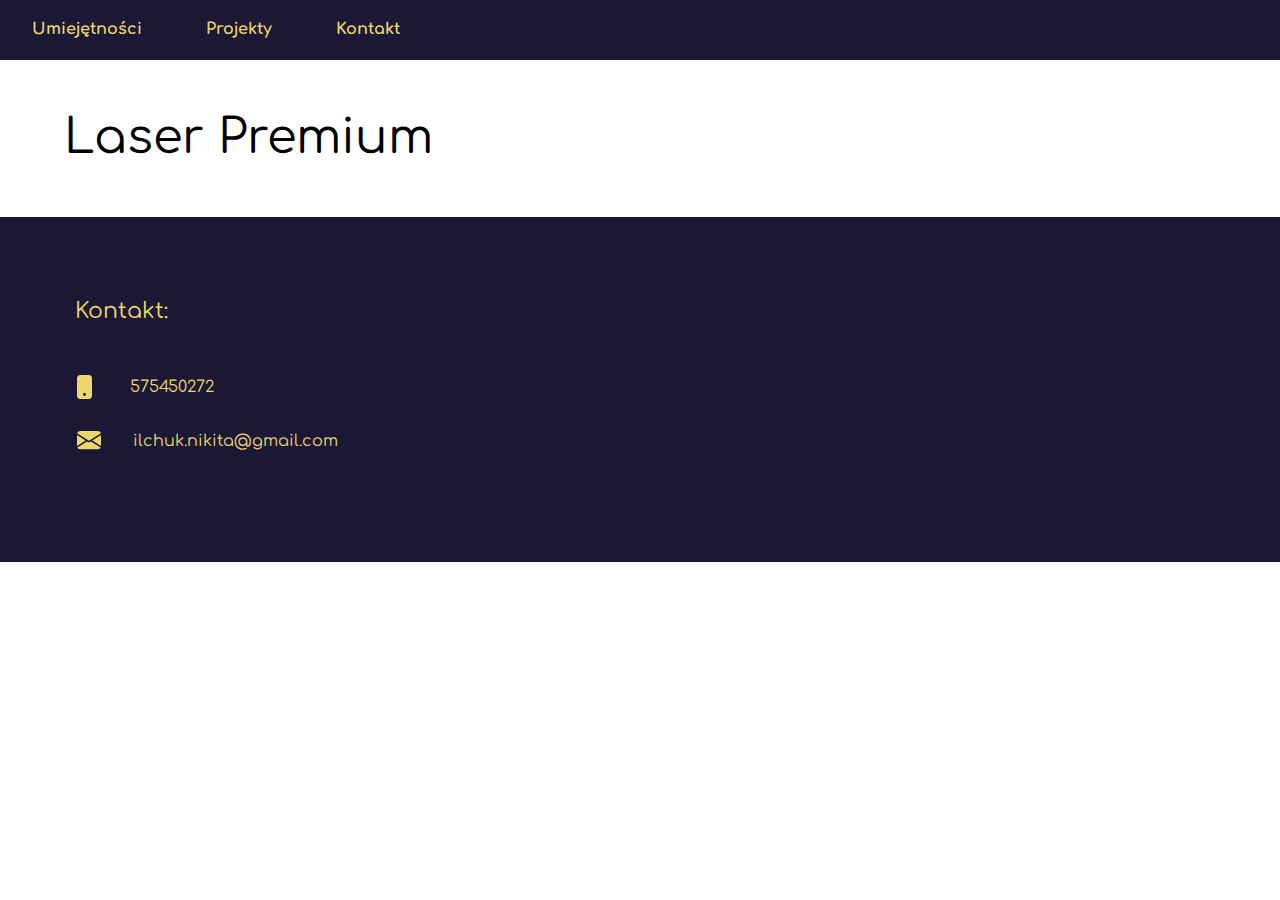
==== laserpremium.html @ 243c3618 "V0.4 Almost finish make first page, add new style, script, img. Start make new page" ====
<!DOCTYPE html>
<html lang="en">
    <head>
        <meta charset="UTF-8">
        <meta name="viewport" content="width=device-width, initial-scale=1">
        <title>Nikita</title>
        <link rel="stylesheet" href="css/reset.css">
        <link rel="stylesheet" href="css/style.css">
        <link rel="stylesheet" href="css/slider.css">
        <script src="js/slider_certyfikat.js"></script>
        <link rel="stylesheet" href="css/skills_loader.css">
        <link rel="stylesheet" href="style/Comfortaa.css">
        
    </head>
    <body>
        <header>
            <nav>
                <ul class="nav-menu">
                    <li><a href="">Umiejętności</a></li>
                    <li><a href="">Projekty</a></li>
                    <li><a href="">Kontakt</a></li>
                </ul>
            </nav>
        </header>

        <div class="laserpremium">
            <div class="laser-title">
            <span></span>
            <h2>Laser Premium </h2>
            </div>
        </div>


        <footer>
            <div class="contact">
                <h5>Kontakt:</h5>
                <div class="contact-with-me">
                    <div class="con">
                        <img src="img/phone.svg" style="margin-right: 2.4em;">
                        <p style="color:#EDD66B">575450272</p>
                    </div>
                    <div class="con">
                        <img src="img/mail.svg" style="margin-right: 2em;">
                        <p style="color:#EDD66B">ilchuk.nikita@gmail.com</p>
                    </div>
                </div>
            </div>
        </footer>   
    </body>
---- css/style.css ----
h1 {
    font-family: 'Comfortaa', bold;
    color: #EDD66B;
    font-size: 61px;
}
h2{
    font-size: 48px;
    font-family: 'Comfortaa', bold;
}
h3 {
    font-size: 39px;
    color: #fff;
    font-family: 'Comfortaa', regular ;
}
h5 {
    font-size: 22px;
    color:#fff;
    font-family: 'Comfortaa', regular ;
    line-height: 180%;
}
h6{
    font-size: 19px;
}
p{
    font-size: 16px;
    color:#fff;
    font-family: 'Comfortaa', regular ;
}
header {
    background: #1b1835;
    height: 60px;
}
nav {
    padding-top: 21px;
}
.nav-menu {
    display: flex;
    flex-direction: row;
}
li {
    list-style: none;
}
li a{
    font-family: 'Comfortaa';
    color: #EDD66B;
    text-decoration: none;
    margin: 2em;
    font-weight: 700;
}
.hero {
    background: #1b1835;
    display: flex;
    flex-direction: row;
    padding-top: 105px;
    padding-bottom: 6em;
}
.about_me {
    margin-left: 145px;
}
.name_marg {
    margin-top: 40px;
    display: flex;
    flex-direction: column;
    align-items: flex-end;
}
.name_marg p {
    padding-right: 0.3em;
    padding-top: 0.4em;
    padding-bottom: 0.4em;
    padding-left: 0.3em;
    background: #EDD66B;
    color: #1b1835;
}
.typing-demo {
  width: 22ch;
  animation: typing 2s steps(22), blink .5s step-end infinite alternate;
  white-space: nowrap;
  overflow: hidden;
  border-right: 3px solid;
  font-family: monospace;
  font-size: 2em;
}

@keyframes typing {
  from {
    width: 0
  }
}
    
@keyframes blink {
  50% {
    border-color: transparent
  }
}

.wrapper {
    height: 100vh;
    display: flex;
    align-items: center;
    justify-content: center;
  }
  
  .typing-demo {
    width: 32ch;
    animation: typing 2s steps(32), blink .5s step-end infinite alternate;
    white-space: nowrap;
    overflow: hidden;
    border-right: 3px solid;
    font-family: monospace;
    font-size: 2em;
  }
  .skills {
    padding-bottom: 3.5em;
  }
  .skills-title {
    display: flex;
    flex-direction: column;
    align-items: end;
    margin: 3.4em;
  }
 .skills-title h3{
    color: #1b1835;
 }
 .skills-title p{
     background: #1b1835;
     color: #EDD66B;
     margin-top: 0.5em;
     padding-right: 0.3em;
     padding-top: 0.4em;
     padding-bottom: 0.4em;
     padding-left: 0.3em;
 }
 .name-skills li{
     margin: 2em;
 }
 .name-skills li h5 {
     color:#000000;
     line-height: 100%;
 }
 .table-skills {
    display: flex;
    flex-direction: row;
    justify-content: right;
 }
 .level-skills {
    width: 65%;
 }
 .name-skills {
    width: 25%;
 }
 .arrow {
    background: #1b1835;
    text-align: center;
    padding-bottom: 2em;
 }

 .certsec {
    background: #EDD66B;
 }
 .certsec h3 {
     color:#1b1835;
     padding: 3.4em;
 }
 .certyfikaty {
    display: flex;
    justify-content: space-around;
 }

 .wrapper {
    height: 100vh;
    /*This part is important for centering*/
    display: flex;
    align-items: center;
    justify-content: center;
  }
.projecty h3{
    margin:3.4em;
}
footer {
    background: #1B1835;
    padding-bottom: 5em;
}
.contact h5 {
    color:#EDD66B;
    padding-left:3.4em;
    padding-top: 3.4em;
    padding-bottom: 2em;
}
.con {
    display: flex;
align-items: center;
margin-bottom: 2em;
}
.contact-with-me {
    margin-left: 4.8em;
}
.laser-title h2 {
    padding-left: 0.2em;
}
.laser-title span {
    background: #EDD66B;
position: absolute;
z-index: -1;
height: 8%;
width: 30%;
top: 36%;
}
.laser-title {
    margin: 3.4em;
}
---- css/slider.css ----
img {vertical-align: middle;}

/* Slideshow container */
.slideshow-container {
  max-width: 1000px;
  position: relative;
  margin: auto;
}

/* Next & previous buttons */
.prev, .next {
  cursor: pointer;
  position: absolute;
  top: 50%;
  width: auto;
  padding: 16px;
  margin-top: -22px;
  color: white;
  font-weight: bold;
  font-size: 18px;
  transition: 0.6s ease;
  border-radius: 0 3px 3px 0;
  user-select: none;
}

/* Position the "next button" to the right */
.next {
  right: 0;
  border-radius: 3px 0 0 3px;
}

/* On hover, add a black background color with a little bit see-through */
.prev:hover, .next:hover {
  background-color: rgba(0,0,0,0.8);
}

.prev-1, .next-1 {
    cursor: pointer;
    position: absolute;
    top: 50%;
    width: auto;
    padding: 16px;
    margin-top: -22px;
    color: white;
    font-weight: bold;
    font-size: 18px;
    transition: 0.6s ease;
    border-radius: 0 3px 3px 0;
    user-select: none;
  }
  
  /* Position the "next button" to the right */
  .next-1 {
    right: 0;
    border-radius: 3px 0 0 3px;
  }
  
  /* On hover, add a black background color with a little bit see-through */
  .prev-1:hover, .next-1:hover {
    background-color: rgba(0,0,0,0.8);
  }

/* Caption text */
.text {
  color: #f2f2f2;
  font-size: 15px;
  padding: 8px 12px;
  position: absolute;
  bottom: 8px;
  width: 100%;
  text-align: center;
}

/* Number text (1/3 etc) */
.numbertext {
  color: #f2f2f2;
  font-size: 12px;
  padding: 8px 12px;
  position: absolute;
  top: 0;
}

/* The dots/bullets/indicators */




/* Fading animation */
.fade {
    text-align: center;
  -webkit-animation-name: fade;
  -webkit-animation-duration: 1.5s;
  animation-name: fade;
  animation-duration: 1.5s;
}

@-webkit-keyframes fade {
  from {opacity: .4} 
  to {opacity: 1}
}

@keyframes fade {
  from {opacity: .4} 
  to {opacity: 1}
}

/* On smaller screens, decrease text size */
@media only screen and (max-width: 300px) {
  .prev, .next,.text {font-size: 11px}
}
.mySlider:nth-child(2) {
    display: none;
  }
---- css/skills_loader.css ----
.progress-css{
    position: relative;
    height: 16px;
    width: 40%;
    border: 3px solid #1b1835;
    margin: 2em 2em 2em 4.2em;
}
.progress-css .color-css{
    position: absolute;
    background-color: #1b1835;
    width: 0px;
    height: 16px;
    animation: progres-css 4s; 
    animation-fill-mode: both;
    animation-delay: 2s;
 
}
@keyframes progres-css{
    0% {width: 0%; }
    25% {width: 0%; }
    50% {width: 0%; }
    100% {width: 60%; }
    
}

.progress-html{
    position: relative;
    height: 16px;
    width: 40%;
    border: 3px solid #1b1835;
    margin: 2em 2em 2em 4.2em;
}
.progress-html .color-html{
    position: absolute;
    background-color: #1b1835;
    width: 0px;
    height: 16px;
    animation: progres-html 4s; 
    animation-fill-mode: both;
    animation-delay: 2s;
}
@keyframes progres-html{
    0% {width: 0%; }
    25% {width: 0%; }
    50% {width: 0%; }
    100% {width: 60%; }
}

.progress-php{
    position: relative;
    height: 16px;
    width: 40%;
    border: 3px solid #1b1835;
    margin: 2em 2em 2em 4.2em;
}
.progress-php .color-php{
    position: absolute;
    background-color: #1b1835;
    width: 0px;
    height: 16px;
    animation: progres-php 4s; 
    animation-fill-mode: both;
    animation-delay: 2s;
}
@keyframes progres-php{
    0% {width: 0%; }
    25% {width: 0%; }
    50% {width: 0%; }
    100% {width: 40%; }
}

.progress-js{
    position: relative;
    height: 16px;
    width: 40%;
    border: 3px solid #1b1835;
    margin: 2em 2em 2em 4.2em;
}
.progress-js .color-js{
    position: absolute;
    background-color: #1b1835;
    width: 0px;
    height: 16px;
    animation: progres-js 4s; 
    animation-fill-mode: both;
    animation-delay: 2s;
}
@keyframes progres-js{
    0% {width: 0%; }
    25% {width: 0%; }
    50% {width: 0%; }
    100% {width: 20%; }
}

.progress-rn{
    position: relative;
    height: 16px;
    width: 40%;
    border: 3px solid #1b1835;
    margin: 2em 2em 2em 4.2em;
}
.progress-rn .color-rn{
    position: absolute;
    background-color: #1b1835;
    width: 0px;
    height: 16px;
    animation: progres-rn 4s; 
    animation-fill-mode: both;
    animation-delay: 2s;
}
@keyframes progres-rn{
    0% {width: 0%; }
    25% {width: 0%; }
    50% {width: 0%; }
    100% {width: 20%; }
}

.progress-wp{
    position: relative;
    height: 16px;
    width: 40%;
    border: 3px solid #1b1835;
    margin: 2em 2em 2em 4.2em;
}
.progress-wp .color-wp{
    position: absolute;
    background-color: #1b1835;
    width: 0px;
    height: 16px;
    animation: progres-wp 4s; 
    animation-fill-mode: both;
    animation-delay: 2s;
}
@keyframes progres-wp{
    0% {width: 0%; }
    25% {width: 0%; }
    50% {width: 0%; }
    100% {width: 80%; }
}

.progress-git{
    position: relative;
    height: 16px;
    width: 40%;
    border: 3px solid #1b1835;
    margin: 2em 2em 2em 4.2em;
}
.progress-git .color-git{
    position: absolute;
    background-color: #1b1835;
    width: 0px;
    height: 16px;
    animation: progres-git 4s; 
    animation-fill-mode: both;
    animation-delay: 2s;
}
@keyframes progres-git{
    0% {width: 0%; }
    25% {width: 0%; }
    50% {width: 0%; }
    100% {width: 40%; }
}

.progress-gh{
    position: relative;
    height: 16px;
    width: 40%;
    border: 3px solid #1b1835;
    margin: 2em 2em 2em 4.2em;
}
.progress-gh .color-gh{
    position: absolute;
    background-color: #1b1835;
    width: 0px;
    height: 16px;
    animation: progres-gh 4s; 
    animation-fill-mode: both;
    animation-delay: 2s;
}
@keyframes progres-gh{
    0% {width: 0%; }
    25% {width: 0%; }
    50% {width: 0%; }
    100% {width: 40%; }
}

.progress-lx{
    position: relative;
    height: 16px;
    width: 40%;
    border: 3px solid #1b1835;
    margin: 2em 2em 2em 4.2em;
}
.progress-lx .color-lx{
    position: absolute;
    background-color: #1b1835;
    width: 0px;
    height: 16px;
    animation: progres-lx 4s; 
    animation-fill-mode: both;
    animation-delay: 2s;
}
@keyframes progres-lx{
    0% {width: 0%; }
    25% {width: 0%; }
    50% {width: 0%; }
    100% {width: 60%; }
}
.progress-cpt{
    position: relative;
    height: 16px;
    width: 40%;
    border: 3px solid #1b1835;
    margin: 2em 2em 2em 4.2em;
}
.progress-cpt .color-cpt{
    position: absolute;
    background-color: #1b1835;
    width: 0px;
    height: 16px;
    animation: progres-cpt 4s; 
    animation-fill-mode: both;
    animation-delay: 2s;
}
@keyframes progres-cpt{
    0% {width: 0%; }
    25% {width: 0%; }
    50% {width: 0%; }
    100% {width: 60%; }
}
---- style/Comfortaa.css ----
@import url('https://fonts.googleapis.com/css2?family=Comfortaa:wght@400;600;700&display=swap');
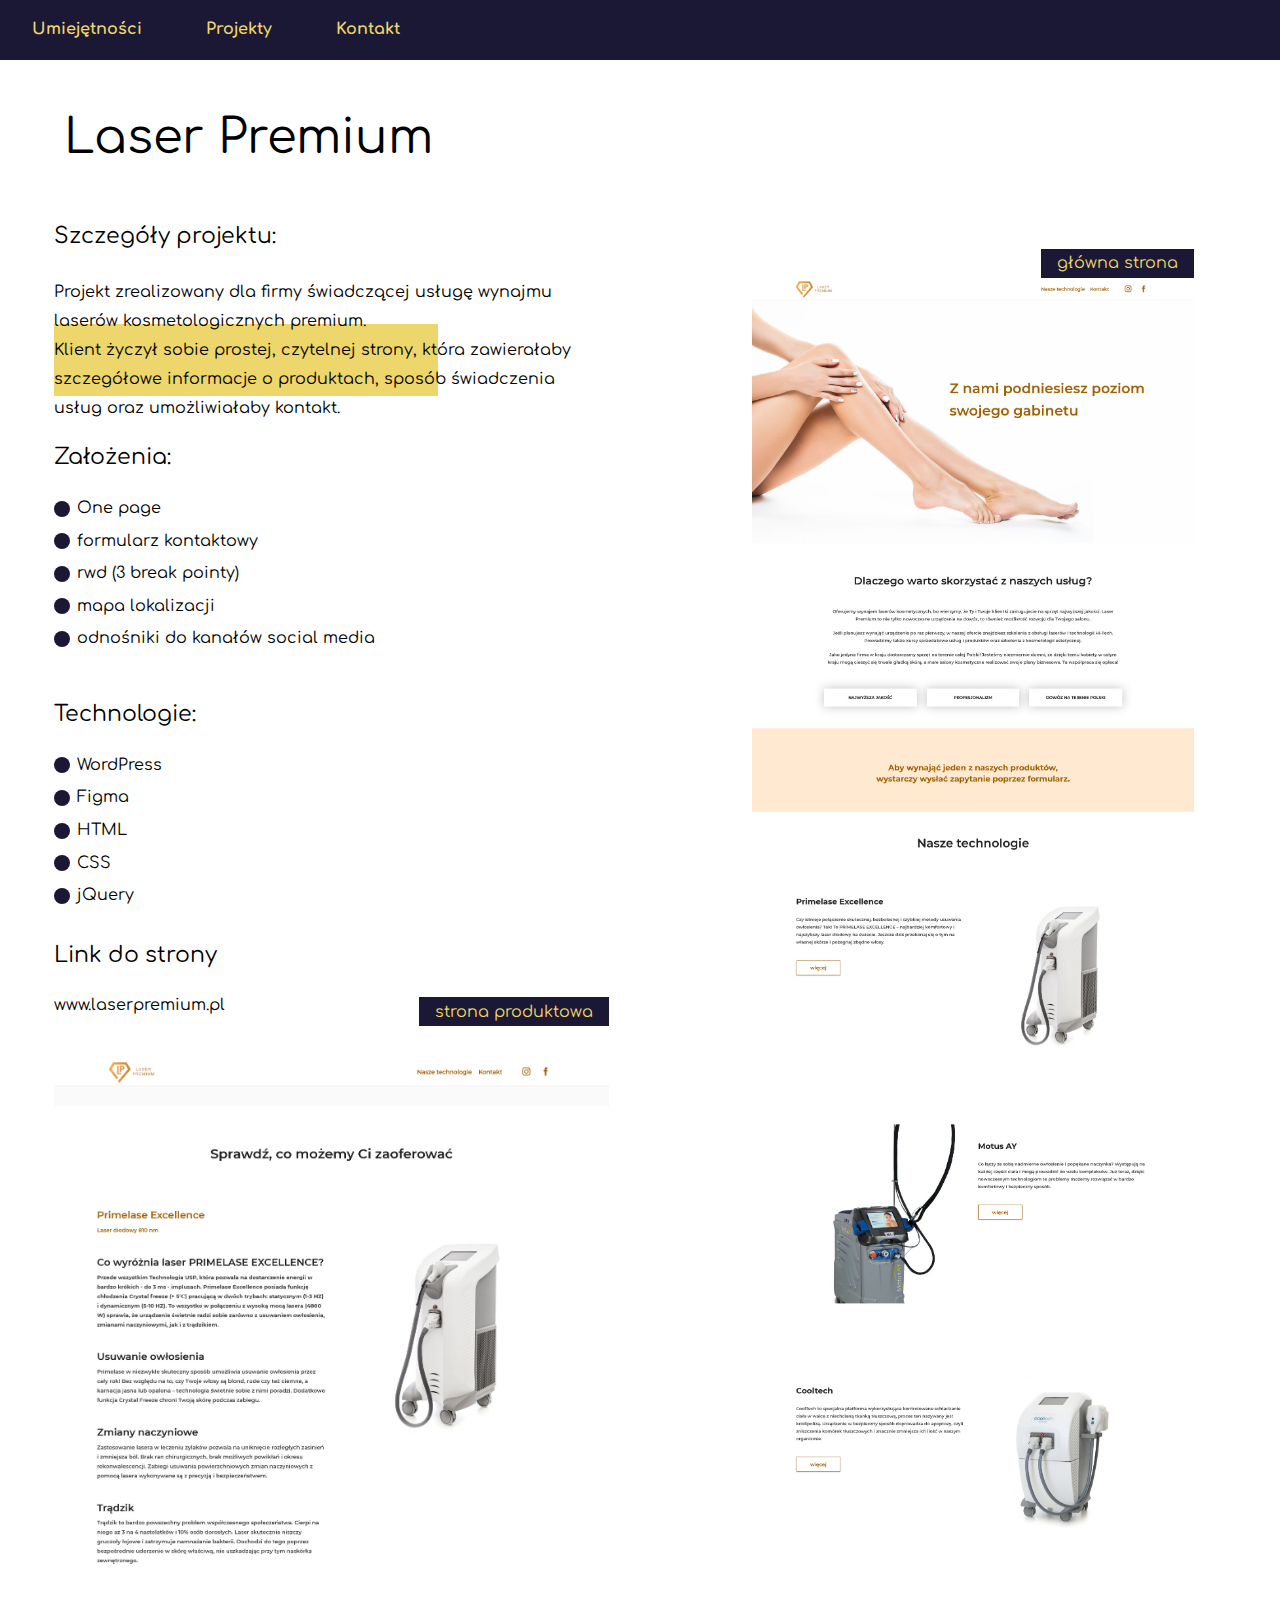
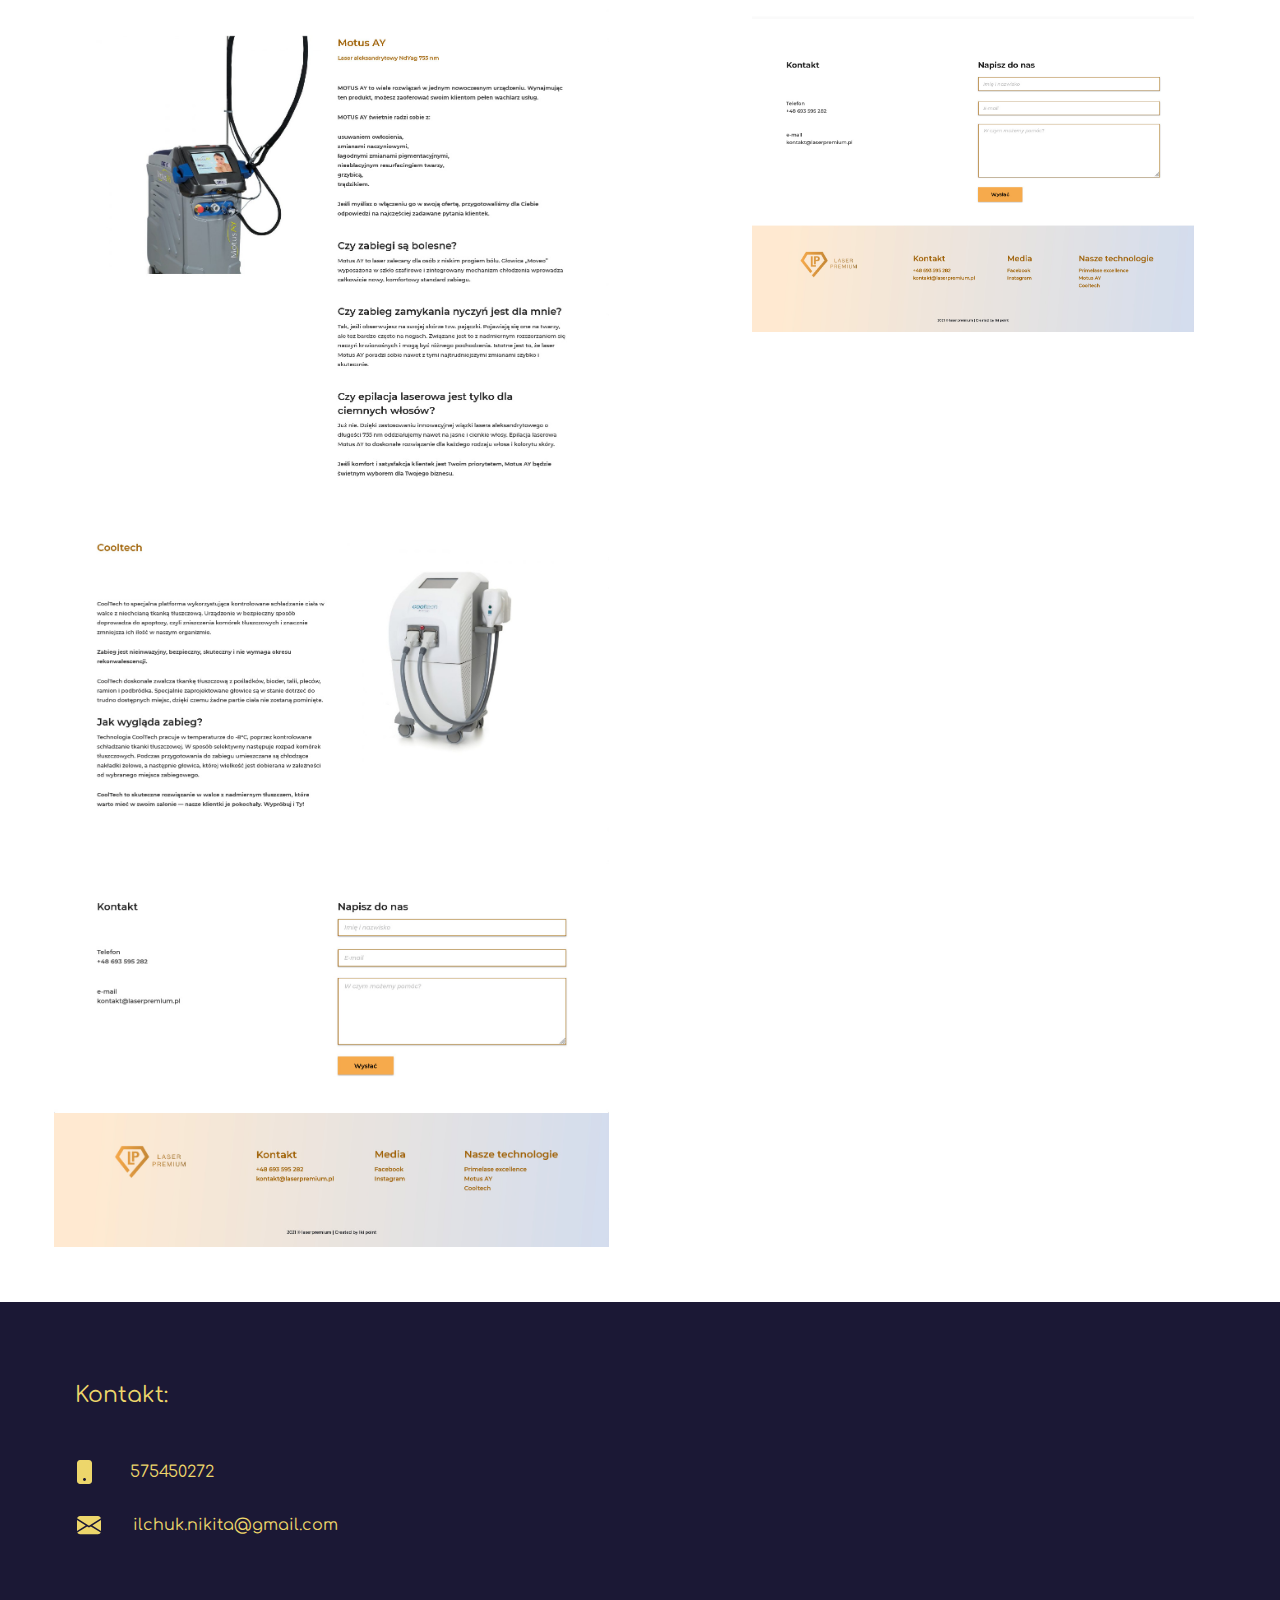
==== commit df81639e: "V0.5 finish first page (start add animations), finish second page laserpremium, start make third pag" ====
--- a/laserpremium.html
+++ b/laserpremium.html
@@ -23,10 +23,48 @@
             </nav>
         </header>
 
-        <div class="laserpremium">
+        
             <div class="laser-title">
             <span></span>
             <h2>Laser Premium </h2>
+            </div>
+        <div class="laserpremium">
+            <div class="detailed">
+                <div class="opis">
+                <h5>Szczegóły projektu:</h5>
+                <p>Projekt zrealizowany dla firmy świadczącej 
+                    usługę wynajmu <br/> laserów kosmetologicznych premium.<br/>
+                    Klient życzył sobie prostej, czytelnej strony, 
+                    która zawierałaby <br/> szczegółowe informacje o produktach, 
+                    sposób świadczenia <br/> usług oraz umożliwiałaby kontakt.</p>
+                <h5>Założenia:</h5>
+                </div>
+                <ul>
+                    <li><img src="img/list-circle.svg" >One page</li>
+                    <li><img src="img/list-circle.svg" >formularz kontaktowy</li>
+                    <li><img src="img/list-circle.svg" >rwd (3 break pointy)</li>
+                    <li><img src="img/list-circle.svg" >mapa lokalizacji</li>
+                    <li><img src="img/list-circle.svg" >odnośniki do kanałów social media</li>
+                </ul>
+                <br>
+                <h5>Technologie:</h5>
+                <ul>
+                    <li><img src="img/list-circle.svg" >WordPress</li>
+                    <li><img src="img/list-circle.svg" >Figma</li>
+                    <li><img src="img/list-circle.svg" >HTML</li>
+                    <li><img src="img/list-circle.svg" >CSS</li>
+                    <li><img src="img/list-circle.svg" >jQuery</li>
+                </ul>
+                <h5 style="margin-bottom: 1em;">Link do strony</h5>
+                <div class="link-laser">
+                    <p>www.laserpremium.pl</p>
+                    <a href="http://laserpremium.pl/">strona produktowa</a>
+                </div>
+                <img src="img/laserpremium-2.png" style="width: 100%;">
+            </div>
+            <div class="laser-photo">
+                <a href="index.html">główna strona</a>
+                <img src="img/laserpremium-1.png" style="width: 80%;">
             </div>
         </div>
 
--- a/css/style.css
+++ b/css/style.css
@@ -1,6 +1,5 @@
 h1 {
     font-family: 'Comfortaa', bold;
-    color: #EDD66B;
     font-size: 61px;
 }
 h2{
@@ -9,12 +8,10 @@
 }
 h3 {
     font-size: 39px;
-    color: #fff;
     font-family: 'Comfortaa', regular ;
 }
 h5 {
     font-size: 22px;
-    color:#fff;
     font-family: 'Comfortaa', regular ;
     line-height: 180%;
 }
@@ -23,7 +20,6 @@
 }
 p{
     font-size: 16px;
-    color:#fff;
     font-family: 'Comfortaa', regular ;
 }
 header {
@@ -46,6 +42,18 @@
     text-decoration: none;
     margin: 2em;
     font-weight: 700;
+}
+.about_me h1 {
+    color:#EDD66B;
+}
+.name_marg h3{
+    color:#FFFFFF;
+}
+.name_marg h5 {
+    color:#FFFFFF;
+}
+.about_me h5 {
+    color:#FFFFFF;
 }
 .hero {
     background: #1b1835;
@@ -207,4 +215,45 @@
 }
 .laser-title {
     margin: 3.4em;
+}
+.laserpremium {
+    display: flex;
+    margin: 3.4em;  
+}
+.laser-photo {
+    margin: 2em;
+    display: flex;
+flex-direction: column;
+align-items: end;
+}
+.opis h5, .detailed h5, .opis p{
+    margin-bottom: 1em;
+}
+.opis p {
+    line-height: 180%;
+    width: 34em;
+}
+.detailed li {
+    margin-bottom: 1em;
+    font-family: 'Comfortaa', regular ;
+}
+
+.detailed img {
+    margin-right: 0.4em;
+}
+.detailed ul {
+    margin-bottom: 2em;
+}
+.link-laser {
+    display: flex;
+justify-content: space-between;
+margin-bottom: 2em;
+}
+
+.laser-photo a, .link-laser a{
+    padding: 0.4em 1em 0.4em 1em;
+background: #1B1835;
+color: #EDD66B;
+text-decoration: none;
+font-family: 'Comfortaa', regular ;
 }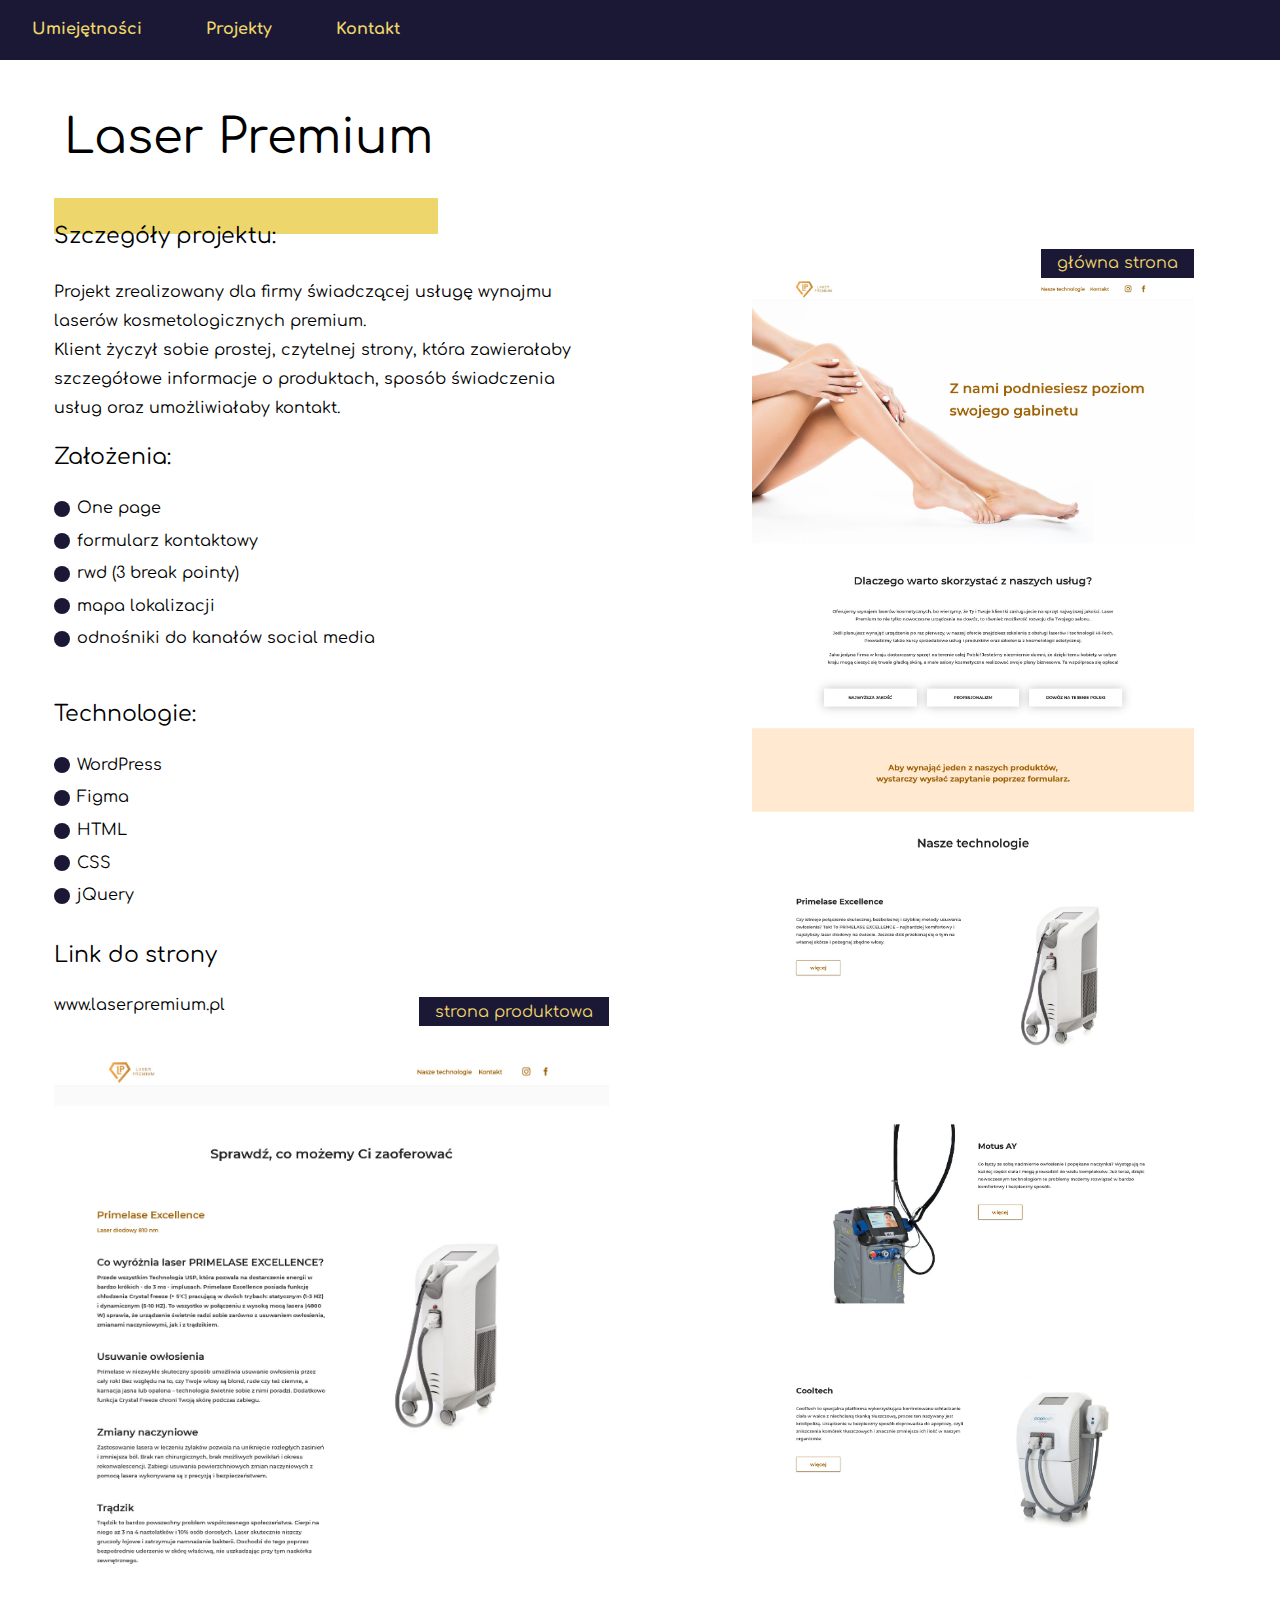
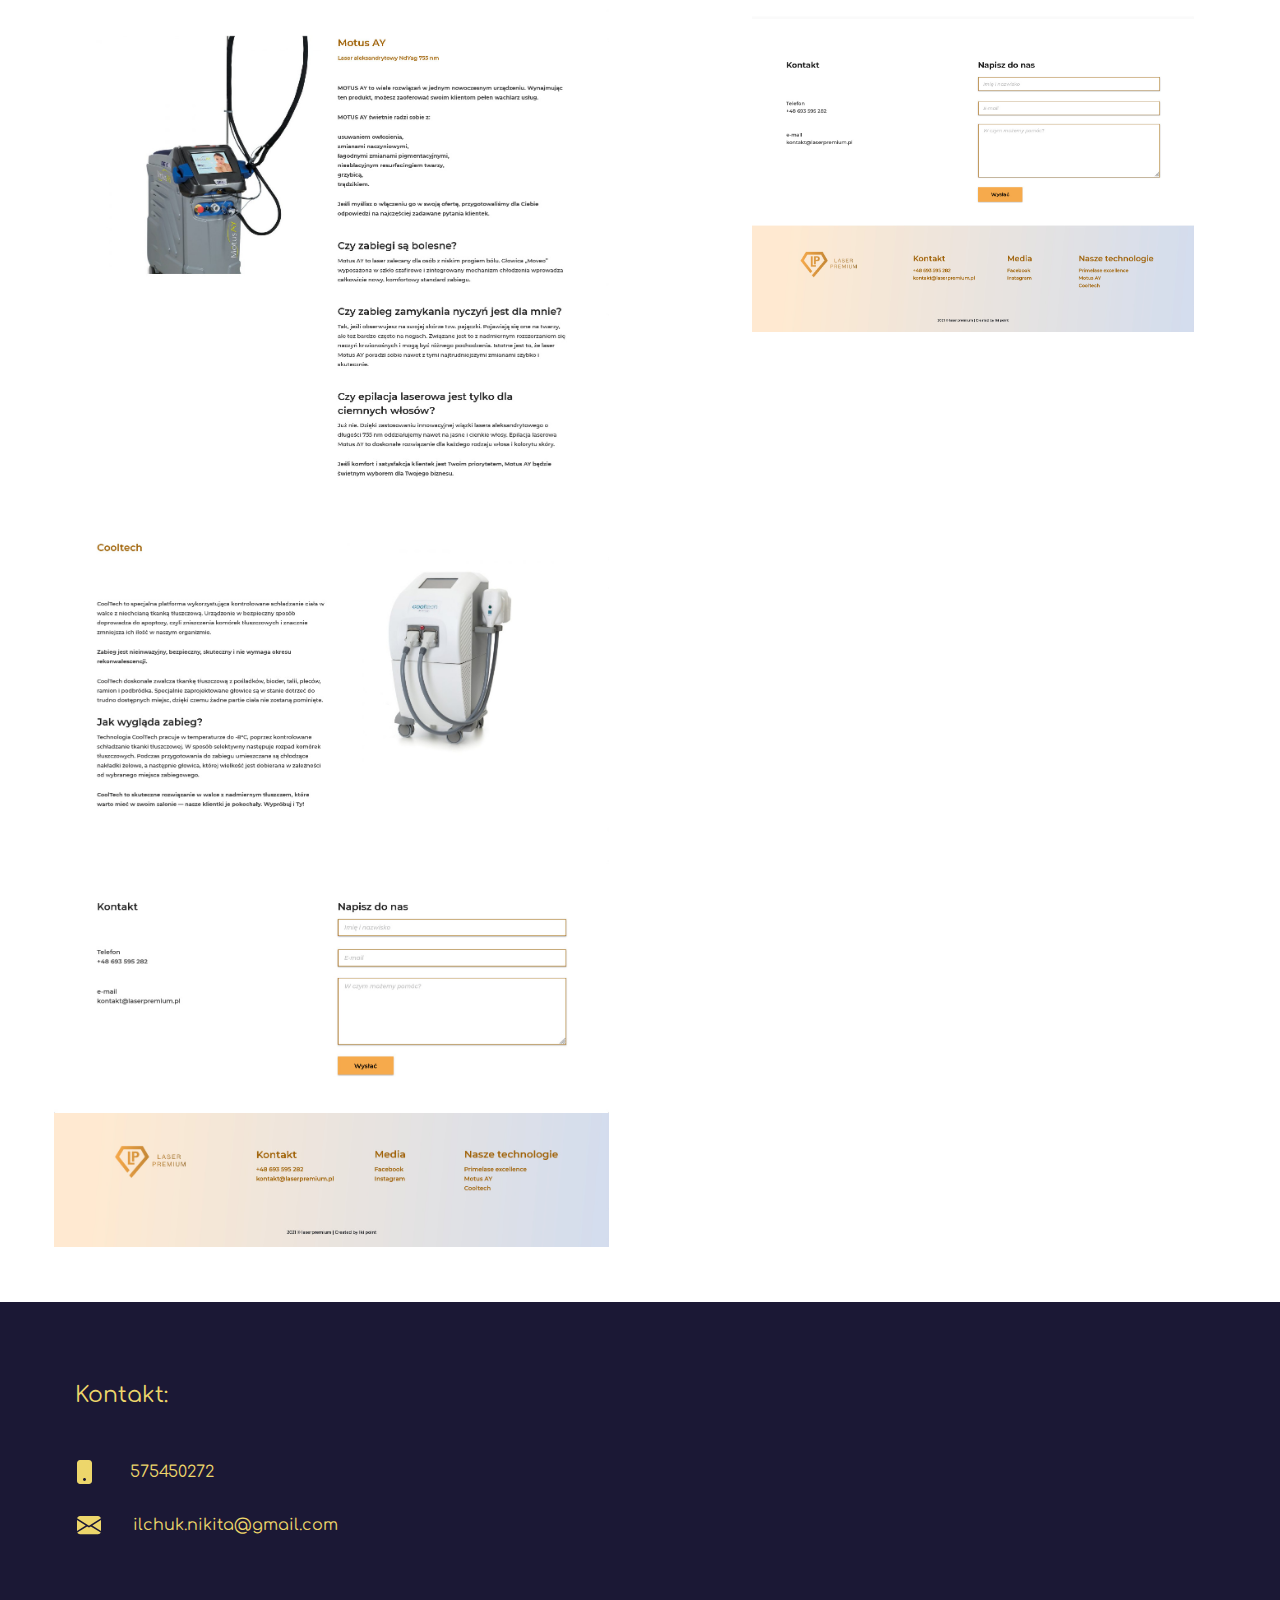
==== commit 2ea7983d: "V0.6 finish page pososedstvu, start make mobile version" ====
--- a/laserpremium.html
+++ b/laserpremium.html
@@ -18,7 +18,7 @@
                 <ul class="nav-menu">
                     <li><a href="">Umiejętności</a></li>
                     <li><a href="">Projekty</a></li>
-                    <li><a href="">Kontakt</a></li>
+                    <li><a href="#kontakt">Kontakt</a></li>
                 </ul>
             </nav>
         </header>
@@ -72,7 +72,7 @@
         <footer>
             <div class="contact">
                 <h5>Kontakt:</h5>
-                <div class="contact-with-me">
+                <div class="contact-with-me" id="kontakt">
                     <div class="con">
                         <img src="img/phone.svg" style="margin-right: 2.4em;">
                         <p style="color:#EDD66B">575450272</p>
@@ -84,4 +84,6 @@
                 </div>
             </div>
         </footer>   
-    </body>+    </body>
+    <script src="js/scrolling.js"></script>
+    </html>--- a/css/style.css
+++ b/css/style.css
@@ -22,6 +22,7 @@
     font-size: 16px;
     font-family: 'Comfortaa', regular ;
 }
+/* Header */
 header {
     background: #1b1835;
     height: 60px;
@@ -55,6 +56,7 @@
 .about_me h5 {
     color:#FFFFFF;
 }
+/*@media only screen and (min-width:1072px) and (max-width:1990px) {}*/
 .hero {
     background: #1b1835;
     display: flex;
@@ -62,8 +64,9 @@
     padding-top: 105px;
     padding-bottom: 6em;
 }
+
 .about_me {
-    margin-left: 145px;
+    margin-left: 9em;
 }
 .name_marg {
     margin-top: 40px;
@@ -79,6 +82,7 @@
     background: #EDD66B;
     color: #1b1835;
 }
+/* Testowa animacja
 .typing-demo {
   width: 22ch;
   animation: typing 2s steps(22), blink .5s step-end infinite alternate;
@@ -100,7 +104,7 @@
     border-color: transparent
   }
 }
-
+*/
 .wrapper {
     height: 100vh;
     display: flex;
@@ -108,15 +112,7 @@
     justify-content: center;
   }
   
-  .typing-demo {
-    width: 32ch;
-    animation: typing 2s steps(32), blink .5s step-end infinite alternate;
-    white-space: nowrap;
-    overflow: hidden;
-    border-right: 3px solid;
-    font-family: monospace;
-    font-size: 2em;
-  }
+  
   .skills {
     padding-bottom: 3.5em;
   }
@@ -209,12 +205,12 @@
     background: #EDD66B;
 position: absolute;
 z-index: -1;
-height: 8%;
+height: 4%;
 width: 30%;
-top: 36%;
+top: 22%;
 }
 .laser-title {
-    margin: 3.4em;
+    margin: 3.4em 0 0 3.4em;
 }
 .laserpremium {
     display: flex;
@@ -237,7 +233,13 @@
     margin-bottom: 1em;
     font-family: 'Comfortaa', regular ;
 }
-
+.technologi-pos li {
+    margin-bottom: 1em;
+    font-family: 'Comfortaa', regular ;
+}
+.technologi-pos img {
+    margin-right: 0.4em;
+}
 .detailed img {
     margin-right: 0.4em;
 }
@@ -256,4 +258,67 @@
 color: #EDD66B;
 text-decoration: none;
 font-family: 'Comfortaa', regular ;
+}
+.detailed-pos {
+    display: flex;
+    margin: 2em;
+}
+.det-pos, .fun-pos {
+    width: 100%;
+    margin: 2.3em;
+}
+.det-pos p {
+    line-height:180%;
+}
+.fun-pos p {
+    line-height:180%;
+}
+.technologi-pos {
+    display: flex;
+    justify-content: space-between;
+    margin: 4.3em;
+}
+.pos-photo {
+    display: flex;
+    justify-content: space-around;
+    margin: 2em;
+}
+.pos-photo p {
+    background: #1B1835;
+color: #EDD66B;
+width: 35%;
+padding: 0.4em 1em 0.4em 1em;
+margin-bottom: 1em;
+}
+.technologi-pos h5 {
+    margin-bottom: 1em;
+}
+@media only screen and (min-width:300px) and (max-width:1072px) {
+    .hero {
+        background: #1b1835;
+        padding-top: 6.5em;
+        padding-bottom: 6em; 
+        }
+    .about_me {
+        margin-left: 3em;
+        }
+    .name_marg {
+        margin-top: 2.6em;
+        display: flex;
+        flex-direction: column;
+        align-items: flex-end;
+        margin-right: 2.7em;
+        }
+    #projects img {
+        width: 70% !important; 
+    }
+    .certsec h3 {
+        padding: 1em 0 1em 1.3em;
+    }
+    .name-skills {
+        width: 31%;
+    }
+    .projecty h3 {
+        margin: 2em 0 1em 1.3em;
+    }
 }--- a/css/slider.css
+++ b/css/slider.css
@@ -111,4 +111,11 @@
 }
 .mySlider:nth-child(2) {
     display: none;
-  }+  }
+.mypcSlide:nth-child(2){
+  display: none;
+}
+
+@media only screen and (min-width:300px) and (max-width:1072px) {
+.prev-1, .next-1 {padding: 1em 1em 2em 2em;}
+}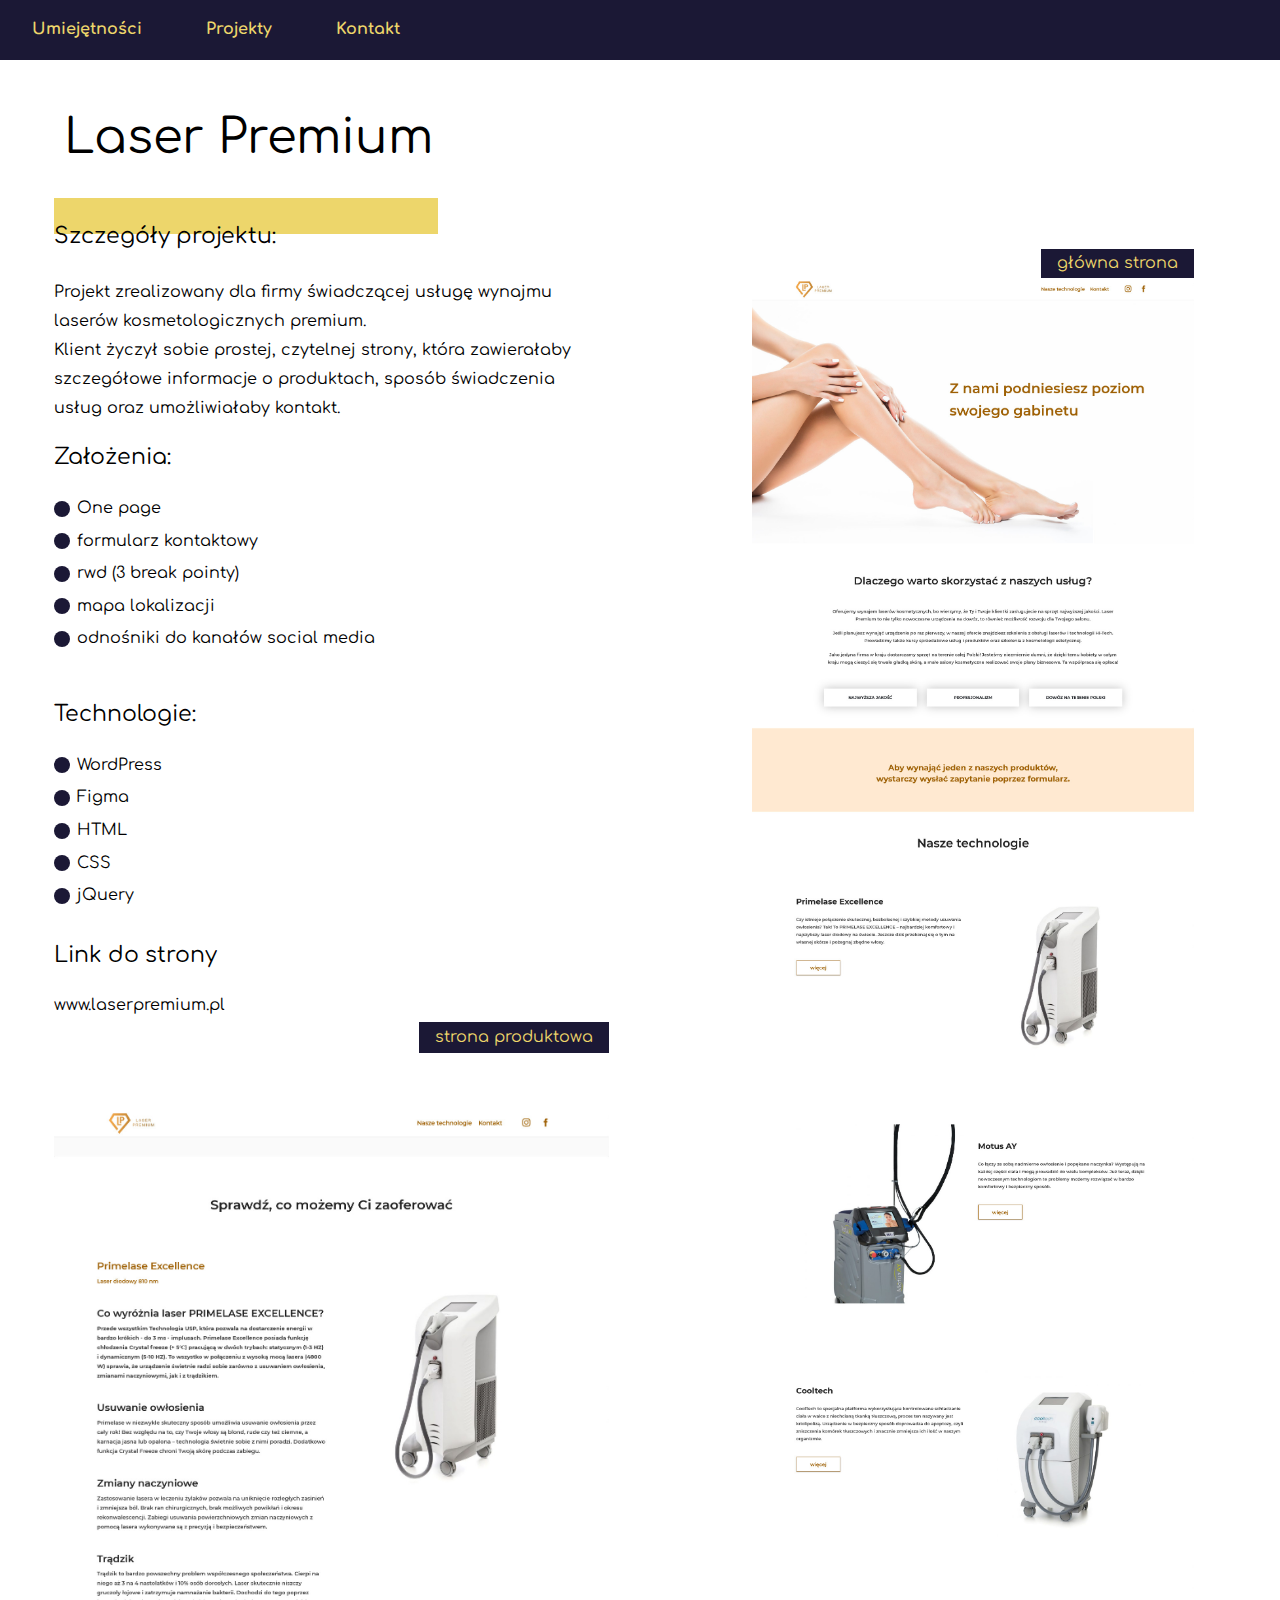
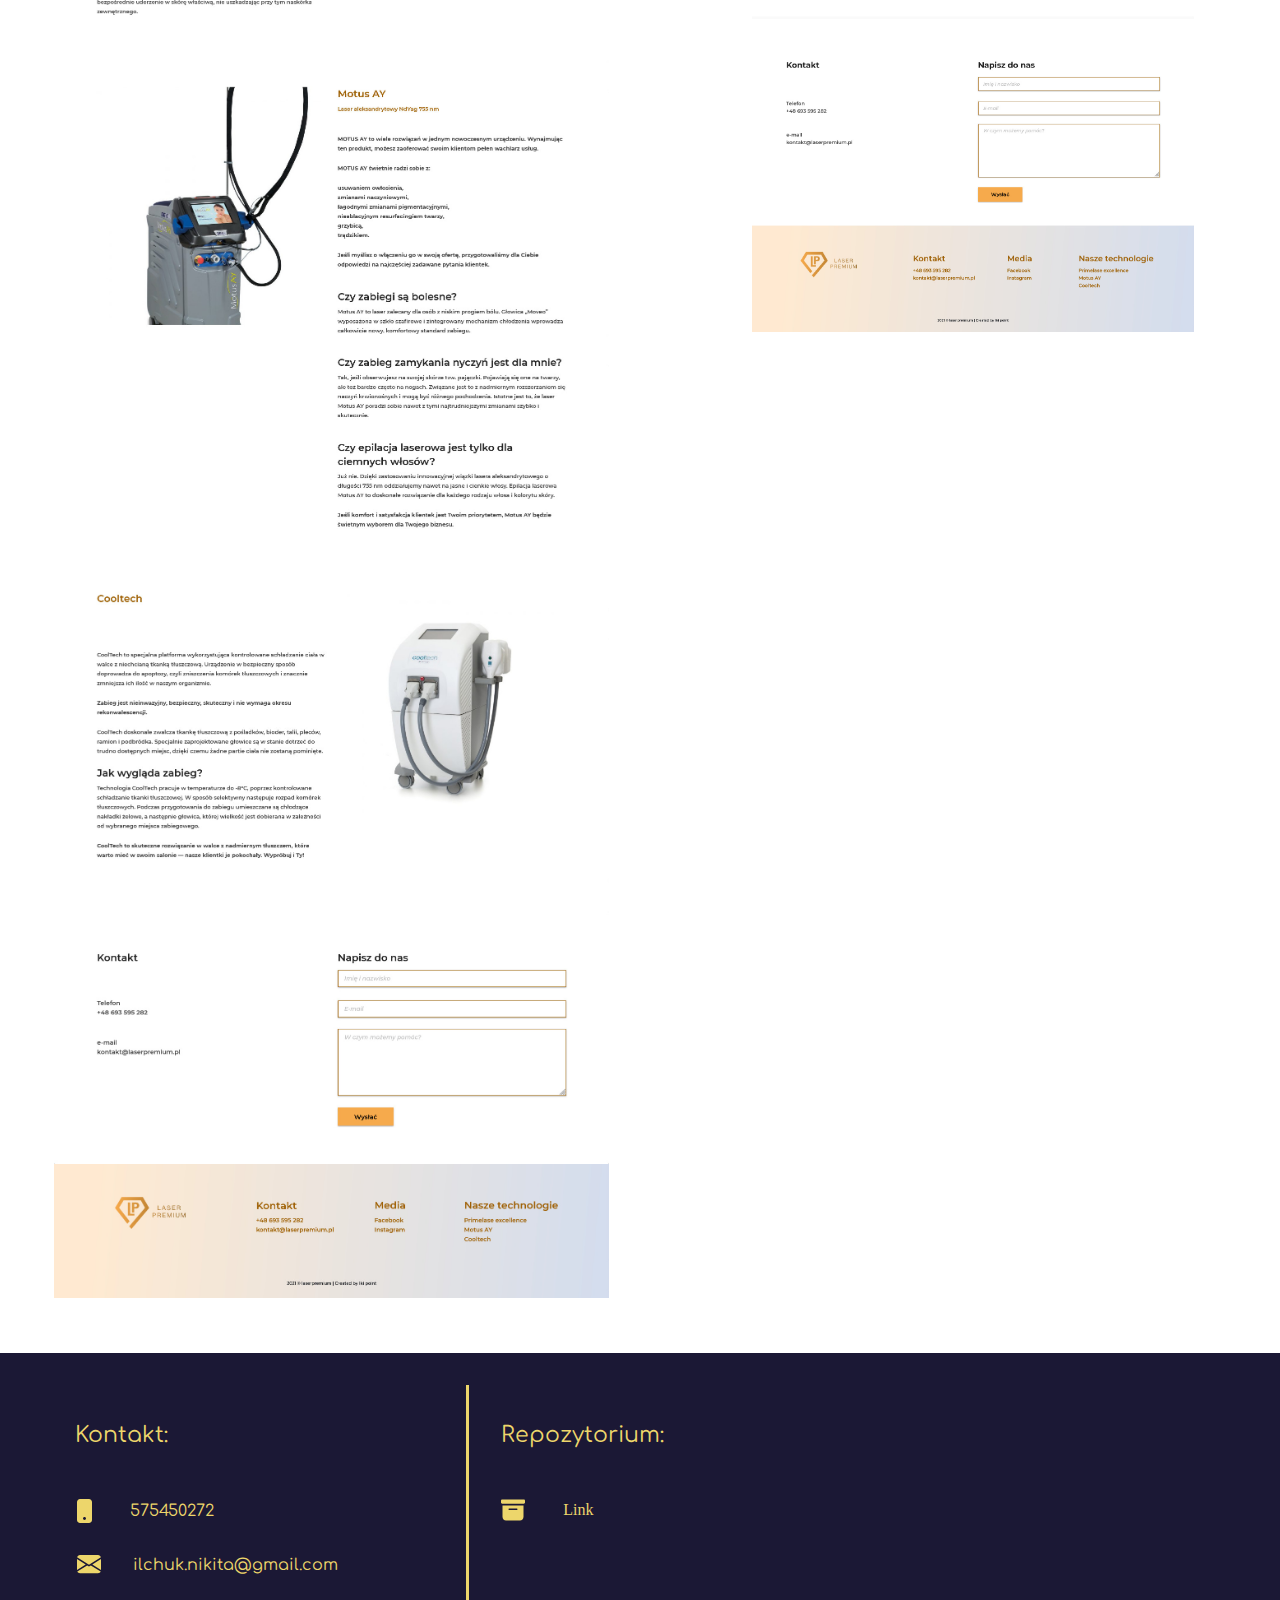
==== commit 45fc22e7: "V0.6.7 fix  mobile version -> again test" ====
--- a/laserpremium.html
+++ b/laserpremium.html
@@ -16,8 +16,8 @@
         <header>
             <nav>
                 <ul class="nav-menu">
-                    <li><a href="">Umiejętności</a></li>
-                    <li><a href="">Projekty</a></li>
+                    <li><a href="index.html#power">Umiejętności</a></li>
+                    <li><a href="index.html#projects">Projekty</a></li>
                     <li><a href="#kontakt">Kontakt</a></li>
                 </ul>
             </nav>
@@ -58,12 +58,12 @@
                 <h5 style="margin-bottom: 1em;">Link do strony</h5>
                 <div class="link-laser">
                     <p>www.laserpremium.pl</p>
-                    <a href="http://laserpremium.pl/">strona produktowa</a>
+                    <div style="text-align: right;margin: 2em 0 2em 0;"><a href="http://laserpremium.pl/nasze-technologie/">strona produktowa</a></div>
                 </div>
                 <img src="img/laserpremium-2.png" style="width: 100%;">
             </div>
             <div class="laser-photo">
-                <a href="index.html">główna strona</a>
+                <a href="http://laserpremium.pl/">główna strona</a>
                 <img src="img/laserpremium-1.png" style="width: 80%;">
             </div>
         </div>
@@ -71,6 +71,7 @@
 
         <footer>
             <div class="contact">
+                <div class="kontakt">
                 <h5>Kontakt:</h5>
                 <div class="contact-with-me" id="kontakt">
                     <div class="con">
@@ -81,9 +82,22 @@
                         <img src="img/mail.svg" style="margin-right: 2em;">
                         <p style="color:#EDD66B">ilchuk.nikita@gmail.com</p>
                     </div>
+                
+                </div>
+                </div>
+                <div class="repos">
+                    <div style="margin-left: 2em;">
+                    <h5 style="padding-top: 1.4em;
+                    padding-bottom: 2em;padding-left: 0;">Repozytorium:</h5>
+                    <div class="con">
+                        <img src="img/link.svg" style="margin-right: 2.4em;">
+                        <a href="https://github.com/kulatik" style="color:#EDD66B">Link</a>
+                        </div>
+                    </div>
                 </div>
             </div>
-        </footer>   
+            
+        </footer> 
     </body>
     <script src="js/scrolling.js"></script>
     </html>--- a/css/style.css
+++ b/css/style.css
@@ -8,12 +8,13 @@
 }
 h3 {
     font-size: 39px;
+    line-height: 180%;
     font-family: 'Comfortaa', regular ;
 }
 h5 {
     font-size: 22px;
     font-family: 'Comfortaa', regular ;
-    line-height: 180%;
+    line-height: 180% !important;
 }
 h6{
     font-size: 19px;
@@ -112,7 +113,9 @@
     justify-content: center;
   }
   
-  
+  .mobile-slider {
+      display: none;
+  }
   .skills {
     padding-bottom: 3.5em;
   }
@@ -187,8 +190,17 @@
 .contact h5 {
     color:#EDD66B;
     padding-left:3.4em;
-    padding-top: 3.4em;
+    padding-top: 1.4em;
     padding-bottom: 2em;
+}
+.con a {
+    text-decoration: none;
+}
+.contact {
+    display: flex;
+}
+.kontakt {
+    margin-top: 2em;
 }
 .con {
     display: flex;
@@ -198,37 +210,70 @@
 .contact-with-me {
     margin-left: 4.8em;
 }
-.laser-title h2 {
-    padding-left: 0.2em;
-}
-.laser-title span {
-    background: #EDD66B;
-position: absolute;
-z-index: -1;
-height: 4%;
-width: 30%;
-top: 22%;
-}
-.laser-title {
-    margin: 3.4em 0 0 3.4em;
-}
-.laserpremium {
+
+
+.repos {
+    margin-left: 10%;
+margin-top: 2em;
+padding-bottom: 2em;
+border-left: 3px solid #EDD66B;
+}
+.opis p {
+    line-height: 180%;
+}
+@media only screen and (min-width:1072px) and (max-width:1990px) {
+    .laser-title h2 {
+        padding-left: 0.2em;
+    }
+    .laser-title {
+        margin: 3.4em 0 0 3.4em;
+    }
+    .technologi-pos {
+        display: flex;
+        justify-content: space-between;
+        margin: 4.3em;
+    }
+    .pos-photo {
+        display: flex;
+        justify-content: space-around;
+        margin: 2em;
+    }
+    .detailed-pos {
+        display: flex;
+        margin: 2em;
+    }
+    .det-pos, .fun-pos {
+        width: 100%;
+        margin: 2.3em;
+    }
+    .laser-photo {
+        margin: 2em;
+        display: flex;
+    flex-direction: column;
+    align-items: end;
+    }
+    .laser-title span {
+        background: #EDD66B;
+    position: absolute;
+    z-index: -1;
+    height: 4%;
+    width: 30%;
+    top: 22%;
+    }
+    .laserpremium {
     display: flex;
     margin: 3.4em;  
-}
-.laser-photo {
-    margin: 2em;
-    display: flex;
-flex-direction: column;
-align-items: end;
-}
-.opis h5, .detailed h5, .opis p{
-    margin-bottom: 1em;
 }
 .opis p {
     line-height: 180%;
     width: 34em;
 }
+}
+
+.opis h5, .detailed h5, .opis p{
+    margin-bottom: 1em;
+}
+
 .detailed li {
     margin-bottom: 1em;
     font-family: 'Comfortaa', regular ;
@@ -259,30 +304,15 @@
 text-decoration: none;
 font-family: 'Comfortaa', regular ;
 }
-.detailed-pos {
-    display: flex;
-    margin: 2em;
-}
-.det-pos, .fun-pos {
-    width: 100%;
-    margin: 2.3em;
-}
+
+
 .det-pos p {
     line-height:180%;
 }
 .fun-pos p {
     line-height:180%;
 }
-.technologi-pos {
-    display: flex;
-    justify-content: space-between;
-    margin: 4.3em;
-}
-.pos-photo {
-    display: flex;
-    justify-content: space-around;
-    margin: 2em;
-}
+
 .pos-photo p {
     background: #1B1835;
 color: #EDD66B;
@@ -294,13 +324,25 @@
     margin-bottom: 1em;
 }
 @media only screen and (min-width:300px) and (max-width:1072px) {
+    .pc {
+        display: none;
+    }
+    .mobile-slider {
+        display: flex;
+margin: 2em;
+    }
+    .mobile-button {
+        background: #EDD66B;
+    border: 0;
+    }
     .hero {
         background: #1b1835;
         padding-top: 6.5em;
         padding-bottom: 6em; 
         }
     .about_me {
-        margin-left: 3em;
+        margin-left: 2em;
+        margin-right: 2em;
         }
     .name_marg {
         margin-top: 2.6em;
@@ -321,4 +363,53 @@
     .projecty h3 {
         margin: 2em 0 1em 1.3em;
     }
+    .nav-menu li a {
+        margin: 1em;
+    }
+    .laser-title {
+        margin: 2em;
+    }
+    .detailed{
+        margin: 2em;
+    }
+    .link-laser {
+        display: block;
+        margin-bottom: 2em;
+        
+    }
+    .link-laser a,p {
+        margin: 1em;
+    }
+    .laser-photo {
+        margin: 4em 2em 2em 2em;
+        text-align: right;
+    }
+    .laser-photo img {
+        width: 100% !important;
+        margin-top: 2em;
+    }
+    .laser-photo a{
+        margin: 1em;
+    }
+    .det-pos, .fun-pos {
+        margin: 2em;
+    }
+    .det-pos h5, .fun-pos h5 {
+        margin-left: 0.8em;
+    }
+    .technologi-pos {
+        margin: 2.8em;
+    }
+    .technologi-pos div {
+        margin-bottom: 2em;
+    }
+    .pos-photo {
+        margin: 2em;
+    }
+    .opis p {
+        margin: 0;
+    }
+    .opis h5 {
+        margin-top: 1em;
+    }
 }--- a/css/skills_loader.css
+++ b/css/skills_loader.css
@@ -227,4 +227,36 @@
     25% {width: 0%; }
     50% {width: 0%; }
     100% {width: 60%; }
+}
+@media only screen and (min-width:300px) and (max-width:1072px) {
+.progress-css{
+    margin: 2.5em 2em 2.5em 4.2em;
+}
+.progress-html {
+    margin: 3.2em 2em 2.5em 4.2em;
+}
+.progress-php {
+    margin: 3em 2em 2em 4.2em;
+}
+.progress-js {
+    margin: 3.2em 2em 2em 4.2em;  
+}
+.progress-rn {
+    margin: 4em 2em 2em 4.2em;  
+}
+.progress-wp {
+    margin: 4.7em 2em 2em 4.2em;
+}
+.progress-git {
+    margin: 3em 2em 2em 4.2em;
+}
+.progress-gh {
+    margin: 3.2em 2em 2em 4.2em;
+}
+.progress-lx {
+    margin: 3em 2em 2em 4.2em;
+}
+.progress-cpt {
+    margin: 5.6em 2em 2em 4.2em;
+}
 }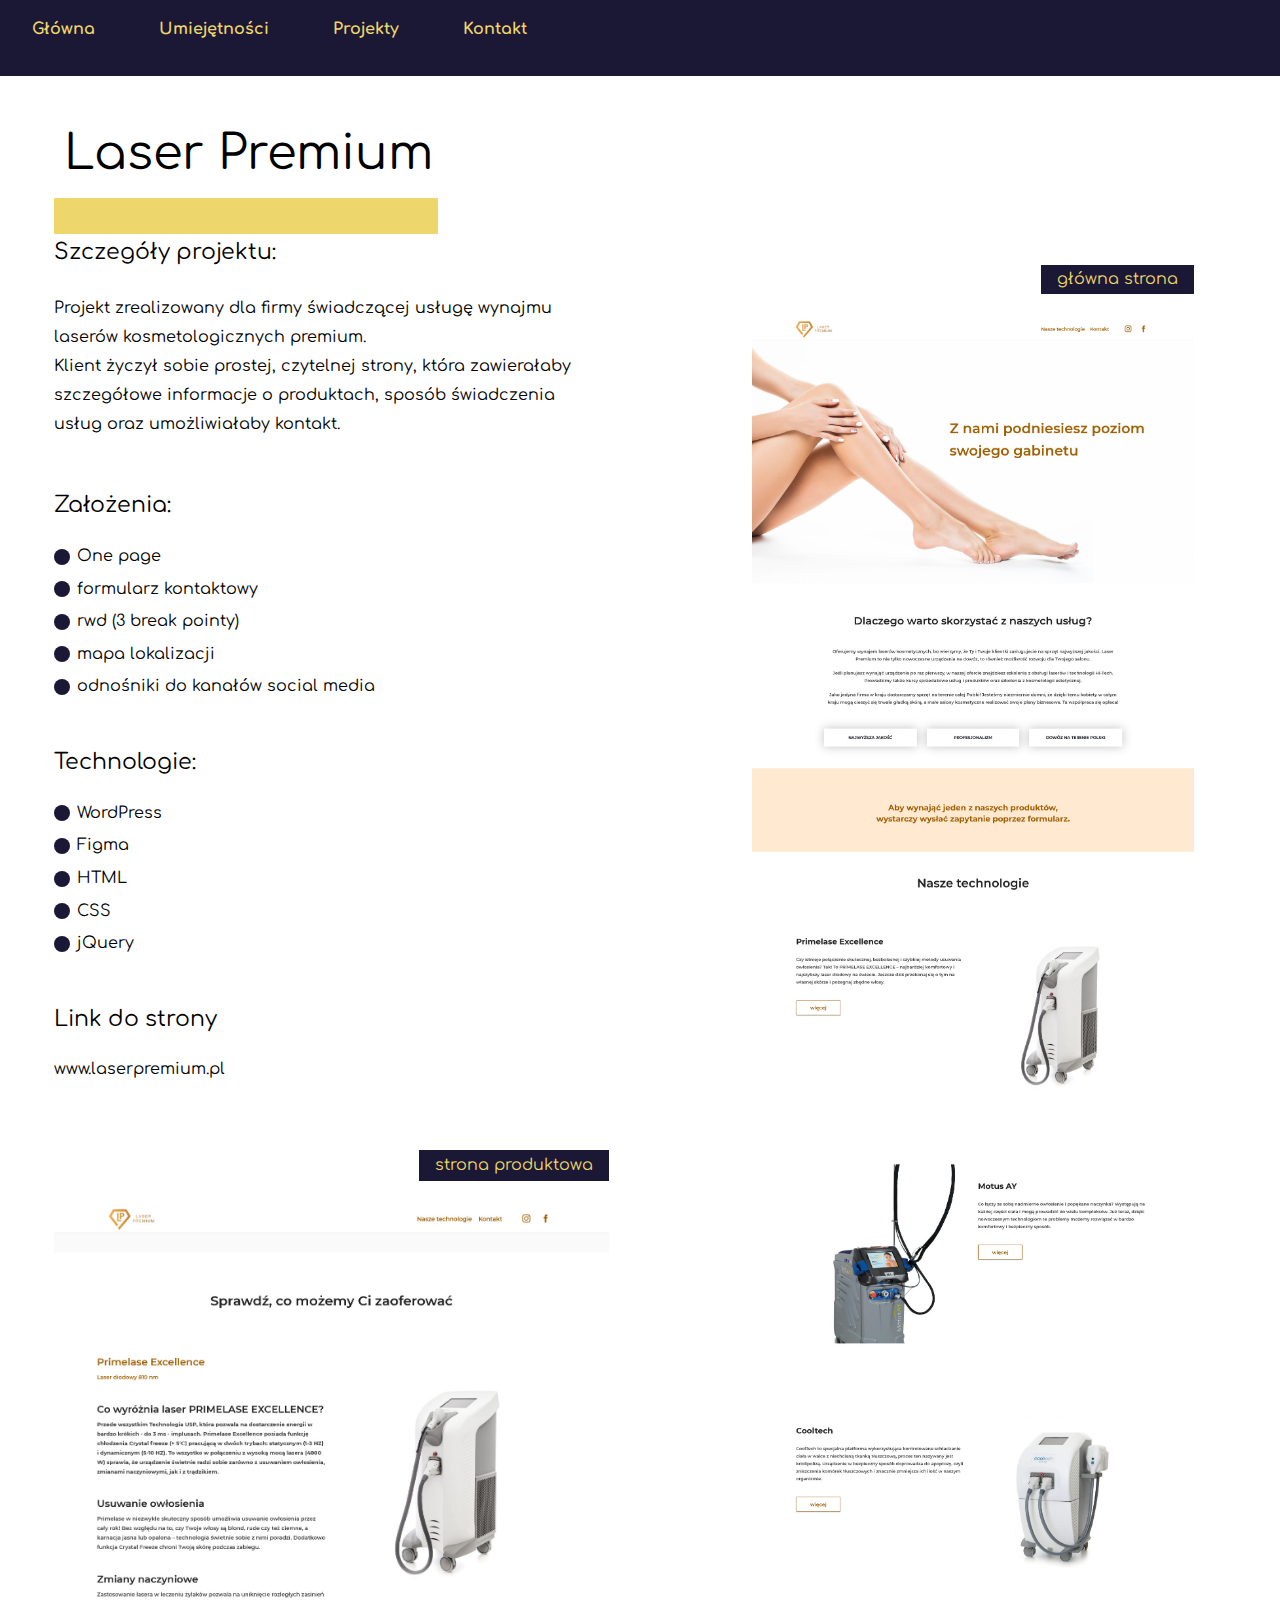
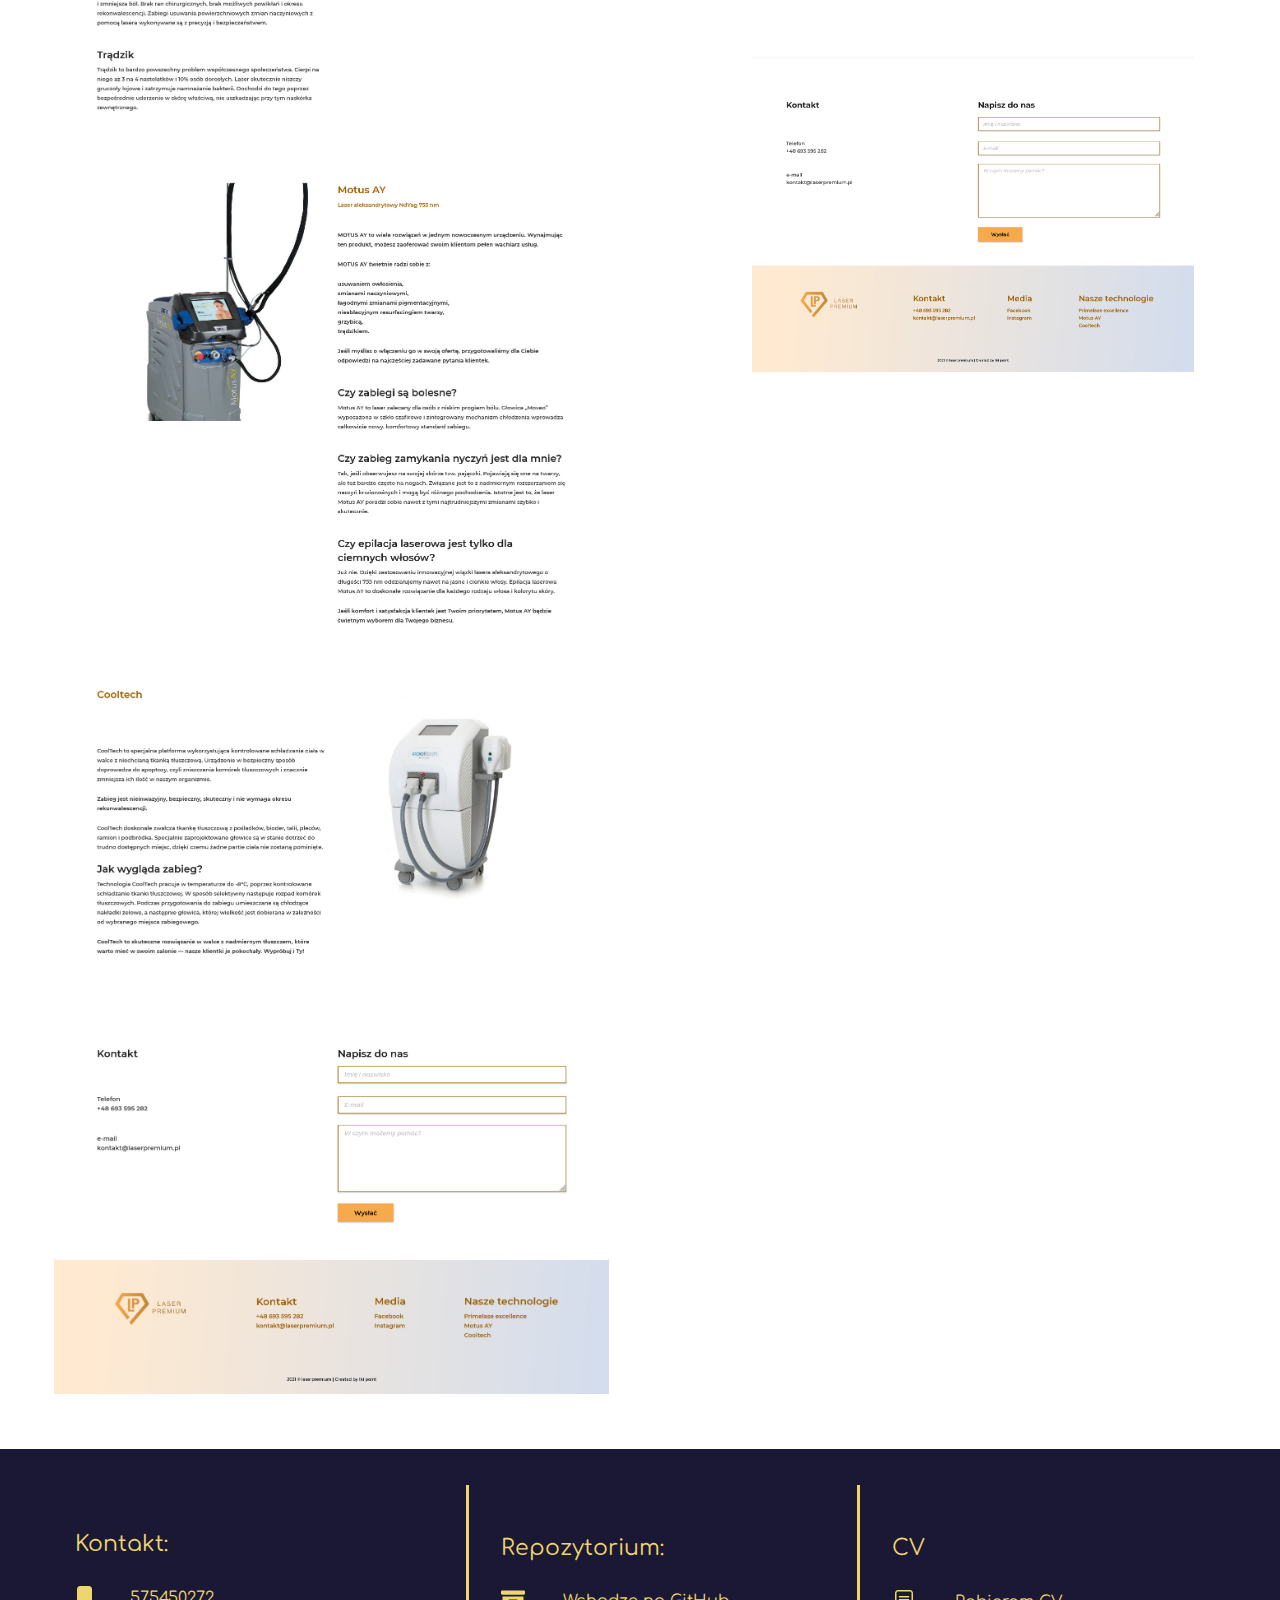
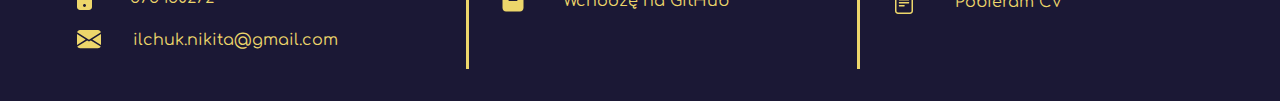
==== commit 12453067: "V0.8 add burger for mobile menu, cv, fix mobile version" ====
--- a/laserpremium.html
+++ b/laserpremium.html
@@ -15,9 +15,21 @@
     <body>
         <header>
             <nav>
+                <div id="myNav" class="overlay">
+                    <a href="javascript:void(0)" class="closebtn" onclick="closeNav()">&times;</a>
+                    <div class="overlay-content">
+                        <li><a href="index.html">Główna</a></li>
+                    <li><a href="index.html#power" onclick="window.open('index.html#power')">Umiejętności</a></li>
+                    <li><a href="index.html#projects" onclick="window.open('index.html#projects')">Projekty</a></li>
+                    <li><a href="#kontakt">Kontakt</a></li>
+                    </div>
+                  </div>
+                  <span class="burger" style="font-size:30px;cursor:pointer" onclick="openNav()"><img src="img/burger-menu.svg" style="width: 8%;
+                    margin: 0 0 0 1em;"></span>
                 <ul class="nav-menu">
-                    <li><a href="index.html#power">Umiejętności</a></li>
-                    <li><a href="index.html#projects">Projekty</a></li>
+                    <li><a href="index.html">Główna</a></li>
+                    <li><a href="index.html#power" onclick="window.open('index.html#power')">Umiejętności</a></li>
+                    <li><a href="index.html#projects" onclick="window.open('index.html#projects')">Projekty</a></li>
                     <li><a href="#kontakt">Kontakt</a></li>
                 </ul>
             </nav>
@@ -37,6 +49,7 @@
                     Klient życzył sobie prostej, czytelnej strony, 
                     która zawierałaby <br/> szczegółowe informacje o produktach, 
                     sposób świadczenia <br/> usług oraz umożliwiałaby kontakt.</p>
+                    <br/>
                 <h5>Założenia:</h5>
                 </div>
                 <ul>
@@ -55,10 +68,11 @@
                     <li><img src="img/list-circle.svg" >CSS</li>
                     <li><img src="img/list-circle.svg" >jQuery</li>
                 </ul>
+                <br/>
                 <h5 style="margin-bottom: 1em;">Link do strony</h5>
                 <div class="link-laser">
                     <p>www.laserpremium.pl</p>
-                    <div style="text-align: right;margin: 2em 0 2em 0;"><a href="http://laserpremium.pl/nasze-technologie/">strona produktowa</a></div>
+                    <div style="text-align: right;margin: 5em 0 2em 0;"><a href="http://laserpremium.pl/nasze-technologie/">strona produktowa</a></div>
                 </div>
                 <img src="img/laserpremium-2.png" style="width: 100%;">
             </div>
@@ -87,17 +101,35 @@
                 </div>
                 <div class="repos">
                     <div style="margin-left: 2em;">
-                    <h5 style="padding-top: 1.4em;
-                    padding-bottom: 2em;padding-left: 0;">Repozytorium:</h5>
+                    <h5 style="padding-left: 0;">Repozytorium:</h5>
                     <div class="con">
                         <img src="img/link.svg" style="margin-right: 2.4em;">
-                        <a href="https://github.com/kulatik" style="color:#EDD66B">Link</a>
-                        </div>
+                        <a href="https://github.com/kulatik" style="color:#EDD66B">Wchodzę na GitHub</a>
+                    </div>
+                    </div>
+                    </div>
+                <div class="repos">
+                    <div style="margin-left: 2em;">
+                    <h5 style="padding-left: 0;">CV</h5>
+                    <div class="con">
+                    <img src="img/cv.svg" style="margin-right: 2.4em;">
+                    <a href="CV_Mykyta_Ilchuk.pdf" style="text-decoration: none;color:#EDD66B">Pobieram CV</a>
                     </div>
                 </div>
+                </div>
             </div>
-            
-        </footer> 
+        </div>
+        
+    </footer>   
     </body>
     <script src="js/scrolling.js"></script>
+    <script>
+        function openNav() {
+          document.getElementById("myNav").style.width = "100%";
+        }
+        
+        function closeNav() {
+          document.getElementById("myNav").style.width = "0%";
+        }
+        </script>
     </html>--- a/css/style.css
+++ b/css/style.css
@@ -57,18 +57,19 @@
 .about_me h5 {
     color:#FFFFFF;
 }
-/*@media only screen and (min-width:1072px) and (max-width:1990px) {}*/
+
+.mobile {
+    display: none;
+}
 .hero {
     background: #1b1835;
     display: flex;
     flex-direction: row;
     padding-top: 105px;
     padding-bottom: 6em;
-}
-
-.about_me {
-    margin-left: 9em;
-}
+    justify-content: space-around;
+}
+
 .name_marg {
     margin-top: 40px;
     display: flex;
@@ -147,7 +148,7 @@
  .table-skills {
     display: flex;
     flex-direction: row;
-    justify-content: right;
+    justify-content: space-around;
  }
  .level-skills {
     width: 65%;
@@ -166,7 +167,7 @@
  }
  .certsec h3 {
      color:#1b1835;
-     padding: 3.4em;
+     padding: 2em 0 1em 1.4em;
  }
  .certyfikaty {
     display: flex;
@@ -175,23 +176,22 @@
 
  .wrapper {
     height: 100vh;
-    /*This part is important for centering*/
     display: flex;
     align-items: center;
     justify-content: center;
   }
 .projecty h3{
-    margin:3.4em;
+    margin: 2em 0 1em 1.4em;
 }
 footer {
     background: #1B1835;
-    padding-bottom: 5em;
+    padding-bottom: 2em;
 }
 .contact h5 {
     color:#EDD66B;
-    padding-left:3.4em;
-    padding-top: 1.4em;
-    padding-bottom: 2em;
+    padding-left: 3.4em;
+padding-top: 2em;
+padding-bottom: 1em;
 }
 .con a {
     text-decoration: none;
@@ -205,23 +205,275 @@
 .con {
     display: flex;
 align-items: center;
-margin-bottom: 2em;
+margin-bottom: 1.25em;
 }
 .contact-with-me {
     margin-left: 4.8em;
 }
 
-
+header {
+    padding-bottom: 1em;
+}
 .repos {
     margin-left: 10%;
-margin-top: 2em;
-padding-bottom: 2em;
+    margin-top: 2.25em;
+
 border-left: 3px solid #EDD66B;
 }
 .opis p {
     line-height: 180%;
 }
-@media only screen and (min-width:1072px) and (max-width:1990px) {
+
+.opis p {
+    margin-bottom: 2em;
+}
+.opis h5, .detailed h5{
+    margin-bottom: 1em;
+}
+
+.detailed li {
+    margin-bottom: 1em;
+    font-family: 'Comfortaa', regular ;
+}
+.technologi-pos li {
+    margin-bottom: 1em;
+    font-family: 'Comfortaa', regular ;
+}
+.technologi-pos img {
+    margin-right: 0.4em;
+}
+.detailed img {
+    margin-right: 0.4em;
+}
+.detailed ul {
+    margin-bottom: 2em;
+}
+.link-laser {
+margin-bottom: 2em;
+}
+
+.laser-photo a, .link-laser a{
+    padding: 0.4em 1em 0.4em 1em;
+background: #1B1835;
+color: #EDD66B;
+text-decoration: none;
+font-family: 'Comfortaa', regular ;
+}
+
+
+.det-pos p {
+    line-height:180%;
+}
+.fun-pos p {
+    line-height:180%;
+}
+
+.pos-photo p {
+    background: #1B1835;
+color: #EDD66B;
+width: 35%;
+padding: 0.4em 1em 0.4em 1em;
+margin-bottom: 1.5em;
+}
+.technologi-pos h5 {
+    margin-bottom: 1em;
+}
+.contact a {
+    font-family: 'Comfortaa', regular;
+}
+
+
+
+  
+@media only screen and (min-width:200px) and (max-width:1072px) {
+    .pos-photo {
+        text-align: -moz-right;
+    }
+    .mobile {
+        display: block;
+    }
+     .pc {
+         display: none;
+     }
+     .mobile-slider {
+         display: flex;
+ margin: 2em;
+     }
+     .mobile-button {
+         background: #EDD66B;
+     border: 0;
+     }
+     .hero {
+         background: #1b1835;
+         padding-top: 3em;
+         padding-bottom: 6em; 
+         display: block;
+         }
+         .my_photo {
+             display: flex;
+             justify-content: center;
+             margin-top: 3em;
+         }
+         .my_photo img {
+             width: 80%;
+         }
+         .skills-title {
+             margin: 2em;
+         }
+         .table-skills {
+             display: block;
+         }
+     .about_me {
+         margin-left: 2em;
+         margin-right: 2em;
+         }
+     .name_marg {
+         margin-top: 2.4em;
+         display: flex;
+         flex-direction: column;
+         align-items: flex-end;
+         margin-right: 2.7em;
+         }
+     #projects img {
+         width: 70% !important; 
+     }
+     .certsec h3 {
+         padding: 1em 0 1em 1.3em;
+     }
+     .name-skills {
+         width: 95%;
+     }
+     .certsec h3 {
+         padding: 1em 0 0 0.9em;
+     }
+     .projecty h3 {
+         margin: 2em 0 1em 1.3em;
+     }
+     .nav-menu li a {
+         margin: 1em;
+     }
+     .laser-title {
+        margin: 4em 2em 2em 2em;
+     }
+     .detailed{
+         margin: 2em;
+     }
+     .link-laser {
+         display: block;
+         margin-bottom: 2em;
+         
+     }
+     
+     .laser-photo {
+         margin: 4em 2em 2em 2em;
+         text-align: right;
+     }
+     .laser-photo img {
+         width: 100% !important;
+         margin-top: 2em;
+     }
+     .laser-photo a{
+         margin: 1em;
+     }
+     .det-pos, .fun-pos {
+         margin: 2em;
+     }
+     .det-pos h5, .fun-pos h5 {
+        margin-left: 0.3em;
+     }
+     .technologi-pos {
+        margin: 2.2em 2.2em 3.2em 2.2em;
+     }
+     .technologi-pos div {
+         margin-bottom: 2em;
+     }
+     .pos-photo {
+         margin: 2em;
+     }
+     .opis p {
+         margin: 0;
+     }
+     .opis h5 {
+         margin-top: 1em;
+     }
+     .repos {
+ border-top: 3px solid #EDD66B;
+ margin-right: 10%;
+ border-left: none;
+     }
+     .contact{
+         display: block;
+     }
+ }
+  @media screen and (min-width: 200px) and (max-width: 500px){
+    .overlay a {font-size: 20px}
+    .overlay .closebtn {
+    font-size: 40px;
+    top: 15px;
+    right: 35px;
+    } 
+    .nav-menu {
+          display: none;
+      }
+      .pos-photo {
+        display: flex;
+        flex-direction: column;
+        justify-content: center;
+        align-items: center;
+      }
+      .overlay-content a {
+          color:#1b1835
+      }
+      .overlay {
+        width: 0;
+        position: fixed;
+        z-index: 1;
+        top: 0;
+        left: 0;
+        background-color: #EDD66B;
+        background-color: #EDD66B;
+        overflow-x: hidden;
+        transition: 0.5s;
+        padding-bottom: 2em;
+      }
+      
+      .overlay-content {
+        position: relative;
+        top: 25%;
+        width: 100%;
+        text-align: center;
+        margin-top: 8em;
+      }
+      .overlay-content li a{
+          margin:1em !important; 
+      }
+      .overlay a {
+        padding: 8px;
+        text-decoration: none;
+        font-size: 2em;
+        color: #1b1835;
+        display: block;
+        transition: 0.3s;
+      }
+      
+      .overlay a:hover, .overlay a:focus {
+        color: #f1f1f1;
+      }
+      
+      .overlay .closebtn {
+        position: absolute;
+        top: 20px;
+        right: 45px;
+        font-size: 60px;
+      }
+    
+  }
+  @media only screen and (min-width:500px){
+    .burger, .overlay {
+        display: none;
+    }
+}
+@media only screen and (min-width:1072px) and (max-width:1366px) {
     .laser-title h2 {
         padding-left: 0.2em;
     }
@@ -231,7 +483,7 @@
     .technologi-pos {
         display: flex;
         justify-content: space-between;
-        margin: 4.3em;
+        margin: 4.3em 4.3em 6em 4.3em;
     }
     .pos-photo {
         display: flex;
@@ -245,6 +497,9 @@
     .det-pos, .fun-pos {
         width: 100%;
         margin: 2.3em;
+    }
+    .laser-photo a {
+        margin-bottom: 1.5em;
     }
     .laser-photo {
         margin: 2em;
@@ -269,147 +524,3 @@
     width: 34em;
 }
 }
-
-.opis h5, .detailed h5, .opis p{
-    margin-bottom: 1em;
-}
-
-.detailed li {
-    margin-bottom: 1em;
-    font-family: 'Comfortaa', regular ;
-}
-.technologi-pos li {
-    margin-bottom: 1em;
-    font-family: 'Comfortaa', regular ;
-}
-.technologi-pos img {
-    margin-right: 0.4em;
-}
-.detailed img {
-    margin-right: 0.4em;
-}
-.detailed ul {
-    margin-bottom: 2em;
-}
-.link-laser {
-    display: flex;
-justify-content: space-between;
-margin-bottom: 2em;
-}
-
-.laser-photo a, .link-laser a{
-    padding: 0.4em 1em 0.4em 1em;
-background: #1B1835;
-color: #EDD66B;
-text-decoration: none;
-font-family: 'Comfortaa', regular ;
-}
-
-
-.det-pos p {
-    line-height:180%;
-}
-.fun-pos p {
-    line-height:180%;
-}
-
-.pos-photo p {
-    background: #1B1835;
-color: #EDD66B;
-width: 35%;
-padding: 0.4em 1em 0.4em 1em;
-margin-bottom: 1em;
-}
-.technologi-pos h5 {
-    margin-bottom: 1em;
-}
-@media only screen and (min-width:300px) and (max-width:1072px) {
-    .pc {
-        display: none;
-    }
-    .mobile-slider {
-        display: flex;
-margin: 2em;
-    }
-    .mobile-button {
-        background: #EDD66B;
-    border: 0;
-    }
-    .hero {
-        background: #1b1835;
-        padding-top: 6.5em;
-        padding-bottom: 6em; 
-        }
-    .about_me {
-        margin-left: 2em;
-        margin-right: 2em;
-        }
-    .name_marg {
-        margin-top: 2.6em;
-        display: flex;
-        flex-direction: column;
-        align-items: flex-end;
-        margin-right: 2.7em;
-        }
-    #projects img {
-        width: 70% !important; 
-    }
-    .certsec h3 {
-        padding: 1em 0 1em 1.3em;
-    }
-    .name-skills {
-        width: 31%;
-    }
-    .projecty h3 {
-        margin: 2em 0 1em 1.3em;
-    }
-    .nav-menu li a {
-        margin: 1em;
-    }
-    .laser-title {
-        margin: 2em;
-    }
-    .detailed{
-        margin: 2em;
-    }
-    .link-laser {
-        display: block;
-        margin-bottom: 2em;
-        
-    }
-    .link-laser a,p {
-        margin: 1em;
-    }
-    .laser-photo {
-        margin: 4em 2em 2em 2em;
-        text-align: right;
-    }
-    .laser-photo img {
-        width: 100% !important;
-        margin-top: 2em;
-    }
-    .laser-photo a{
-        margin: 1em;
-    }
-    .det-pos, .fun-pos {
-        margin: 2em;
-    }
-    .det-pos h5, .fun-pos h5 {
-        margin-left: 0.8em;
-    }
-    .technologi-pos {
-        margin: 2.8em;
-    }
-    .technologi-pos div {
-        margin-bottom: 2em;
-    }
-    .pos-photo {
-        margin: 2em;
-    }
-    .opis p {
-        margin: 0;
-    }
-    .opis h5 {
-        margin-top: 1em;
-    }
-}--- a/css/slider.css
+++ b/css/slider.css
@@ -31,10 +31,13 @@
 }
 
 /* On hover, add a black background color with a little bit see-through */
-.prev:hover, .next:hover {
-  background-color: rgba(0,0,0,0.8);
+
+.prev {
+  transform: translateX(-50%);
 }
-
+.next {
+  transform: translateX(50%);
+}
 .prev-1, .next-1 {
     cursor: pointer;
     position: absolute;
@@ -57,9 +60,7 @@
   }
   
   /* On hover, add a black background color with a little bit see-through */
-  .prev-1:hover, .next-1:hover {
-    background-color: rgba(0,0,0,0.8);
-  }
+  
 
 /* Caption text */
 .text {
@@ -93,8 +94,11 @@
   -webkit-animation-duration: 1.5s;
   animation-name: fade;
   animation-duration: 1.5s;
+  
 }
-
+.pc .fade {
+  display: flex;
+}
 @-webkit-keyframes fade {
   from {opacity: .4} 
   to {opacity: 1}
--- a/css/skills_loader.css
+++ b/css/skills_loader.css
@@ -1,9 +1,8 @@
 .progress-css{
     position: relative;
     height: 16px;
-    width: 40%;
-    border: 3px solid #1b1835;
-    margin: 2em 2em 2em 4.2em;
+    width: 100%;
+    border: 3px solid #1b1835;
 }
 .progress-css .color-css{
     position: absolute;
@@ -26,9 +25,8 @@
 .progress-html{
     position: relative;
     height: 16px;
-    width: 40%;
-    border: 3px solid #1b1835;
-    margin: 2em 2em 2em 4.2em;
+    width: 100%;
+    border: 3px solid #1b1835;
 }
 .progress-html .color-html{
     position: absolute;
@@ -49,9 +47,8 @@
 .progress-php{
     position: relative;
     height: 16px;
-    width: 40%;
-    border: 3px solid #1b1835;
-    margin: 2em 2em 2em 4.2em;
+    width: 100%;
+    border: 3px solid #1b1835;
 }
 .progress-php .color-php{
     position: absolute;
@@ -72,9 +69,8 @@
 .progress-js{
     position: relative;
     height: 16px;
-    width: 40%;
-    border: 3px solid #1b1835;
-    margin: 2em 2em 2em 4.2em;
+    width: 100%;
+    border: 3px solid #1b1835;
 }
 .progress-js .color-js{
     position: absolute;
@@ -95,9 +91,8 @@
 .progress-rn{
     position: relative;
     height: 16px;
-    width: 40%;
-    border: 3px solid #1b1835;
-    margin: 2em 2em 2em 4.2em;
+    width: 100%;
+    border: 3px solid #1b1835;
 }
 .progress-rn .color-rn{
     position: absolute;
@@ -118,9 +113,8 @@
 .progress-wp{
     position: relative;
     height: 16px;
-    width: 40%;
-    border: 3px solid #1b1835;
-    margin: 2em 2em 2em 4.2em;
+    width: 100%;
+    border: 3px solid #1b1835;
 }
 .progress-wp .color-wp{
     position: absolute;
@@ -141,9 +135,8 @@
 .progress-git{
     position: relative;
     height: 16px;
-    width: 40%;
-    border: 3px solid #1b1835;
-    margin: 2em 2em 2em 4.2em;
+    width: 100%;
+    border: 3px solid #1b1835;
 }
 .progress-git .color-git{
     position: absolute;
@@ -164,9 +157,8 @@
 .progress-gh{
     position: relative;
     height: 16px;
-    width: 40%;
-    border: 3px solid #1b1835;
-    margin: 2em 2em 2em 4.2em;
+    width: 100%;
+    border: 3px solid #1b1835;
 }
 .progress-gh .color-gh{
     position: absolute;
@@ -187,9 +179,8 @@
 .progress-lx{
     position: relative;
     height: 16px;
-    width: 40%;
-    border: 3px solid #1b1835;
-    margin: 2em 2em 2em 4.2em;
+    width: 100%;
+    border: 3px solid #1b1835;
 }
 .progress-lx .color-lx{
     position: absolute;
@@ -209,9 +200,9 @@
 .progress-cpt{
     position: relative;
     height: 16px;
-    width: 40%;
-    border: 3px solid #1b1835;
-    margin: 2em 2em 2em 4.2em;
+    width: 100%%;
+    border: 3px solid #1b1835;
+    
 }
 .progress-cpt .color-cpt{
     position: absolute;
@@ -228,35 +219,3 @@
     50% {width: 0%; }
     100% {width: 60%; }
 }
-@media only screen and (min-width:300px) and (max-width:1072px) {
-.progress-css{
-    margin: 2.5em 2em 2.5em 4.2em;
-}
-.progress-html {
-    margin: 3.2em 2em 2.5em 4.2em;
-}
-.progress-php {
-    margin: 3em 2em 2em 4.2em;
-}
-.progress-js {
-    margin: 3.2em 2em 2em 4.2em;  
-}
-.progress-rn {
-    margin: 4em 2em 2em 4.2em;  
-}
-.progress-wp {
-    margin: 4.7em 2em 2em 4.2em;
-}
-.progress-git {
-    margin: 3em 2em 2em 4.2em;
-}
-.progress-gh {
-    margin: 3.2em 2em 2em 4.2em;
-}
-.progress-lx {
-    margin: 3em 2em 2em 4.2em;
-}
-.progress-cpt {
-    margin: 5.6em 2em 2em 4.2em;
-}
-}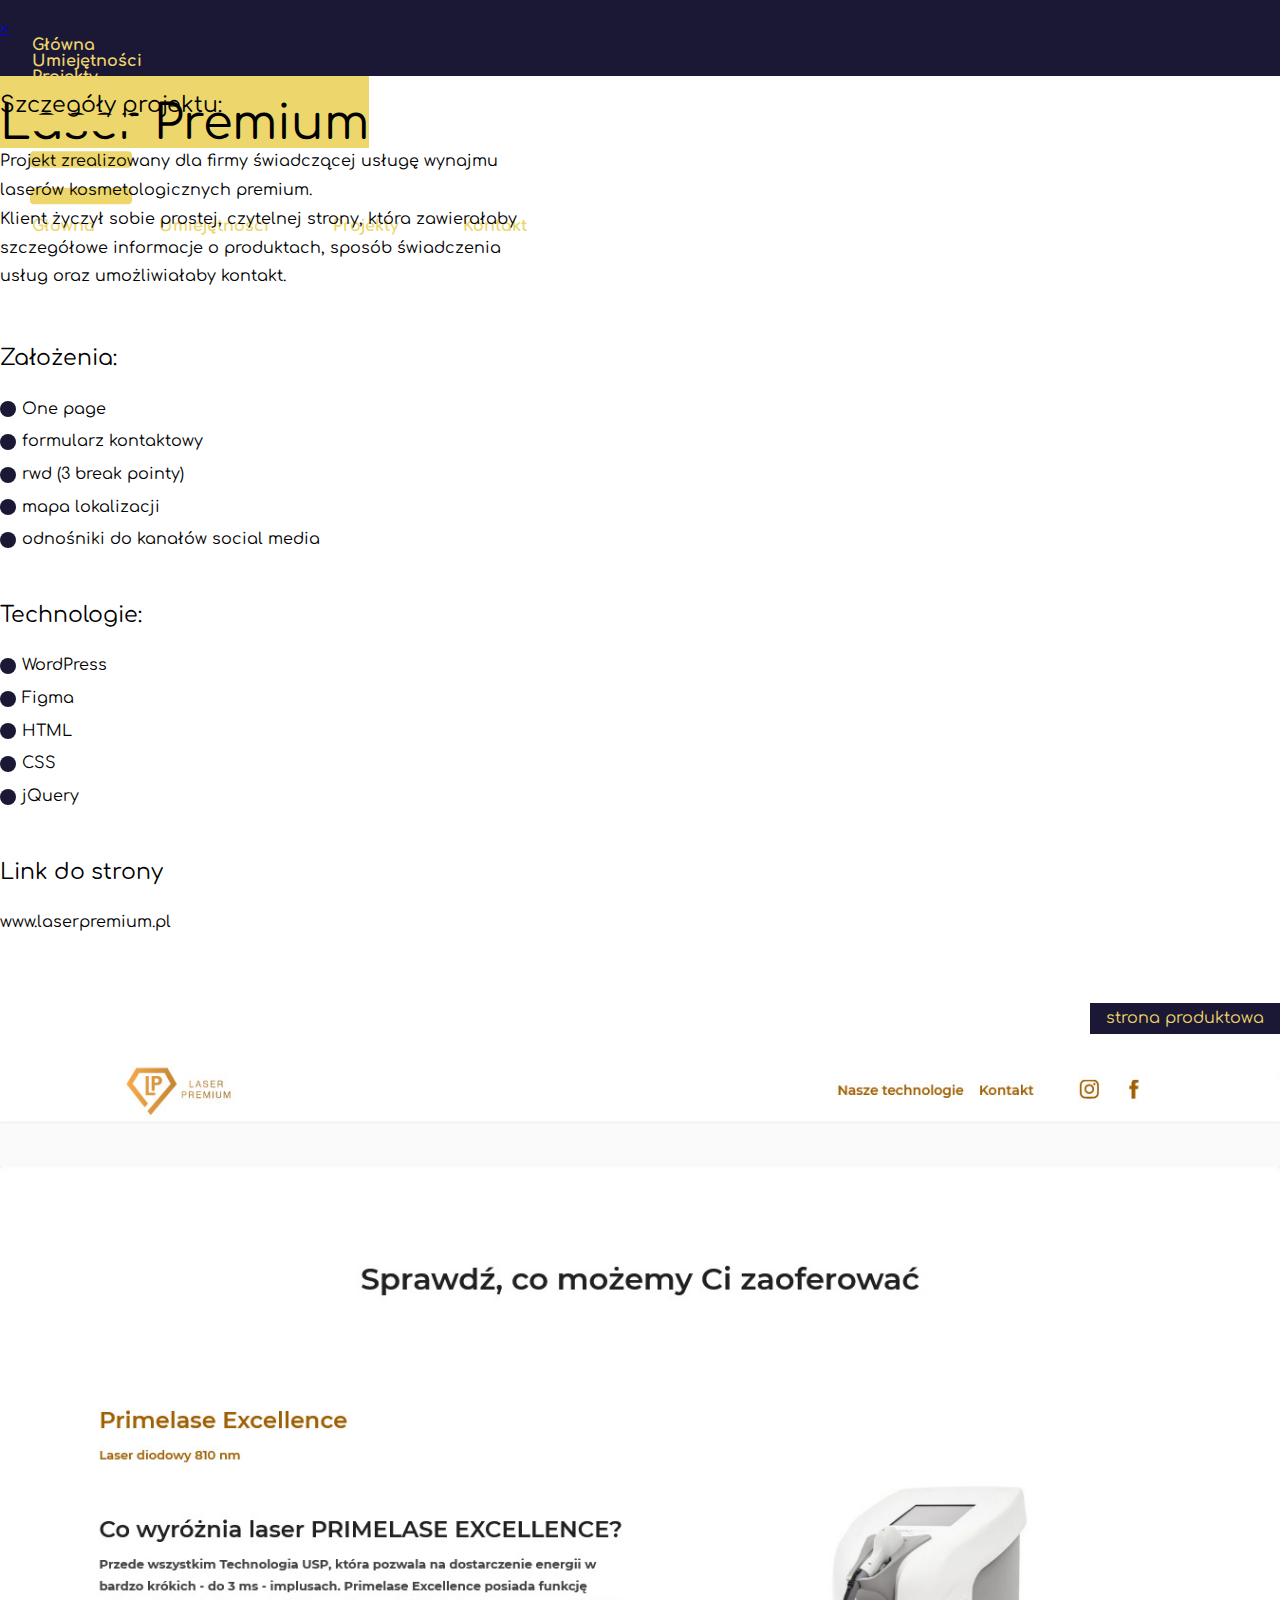
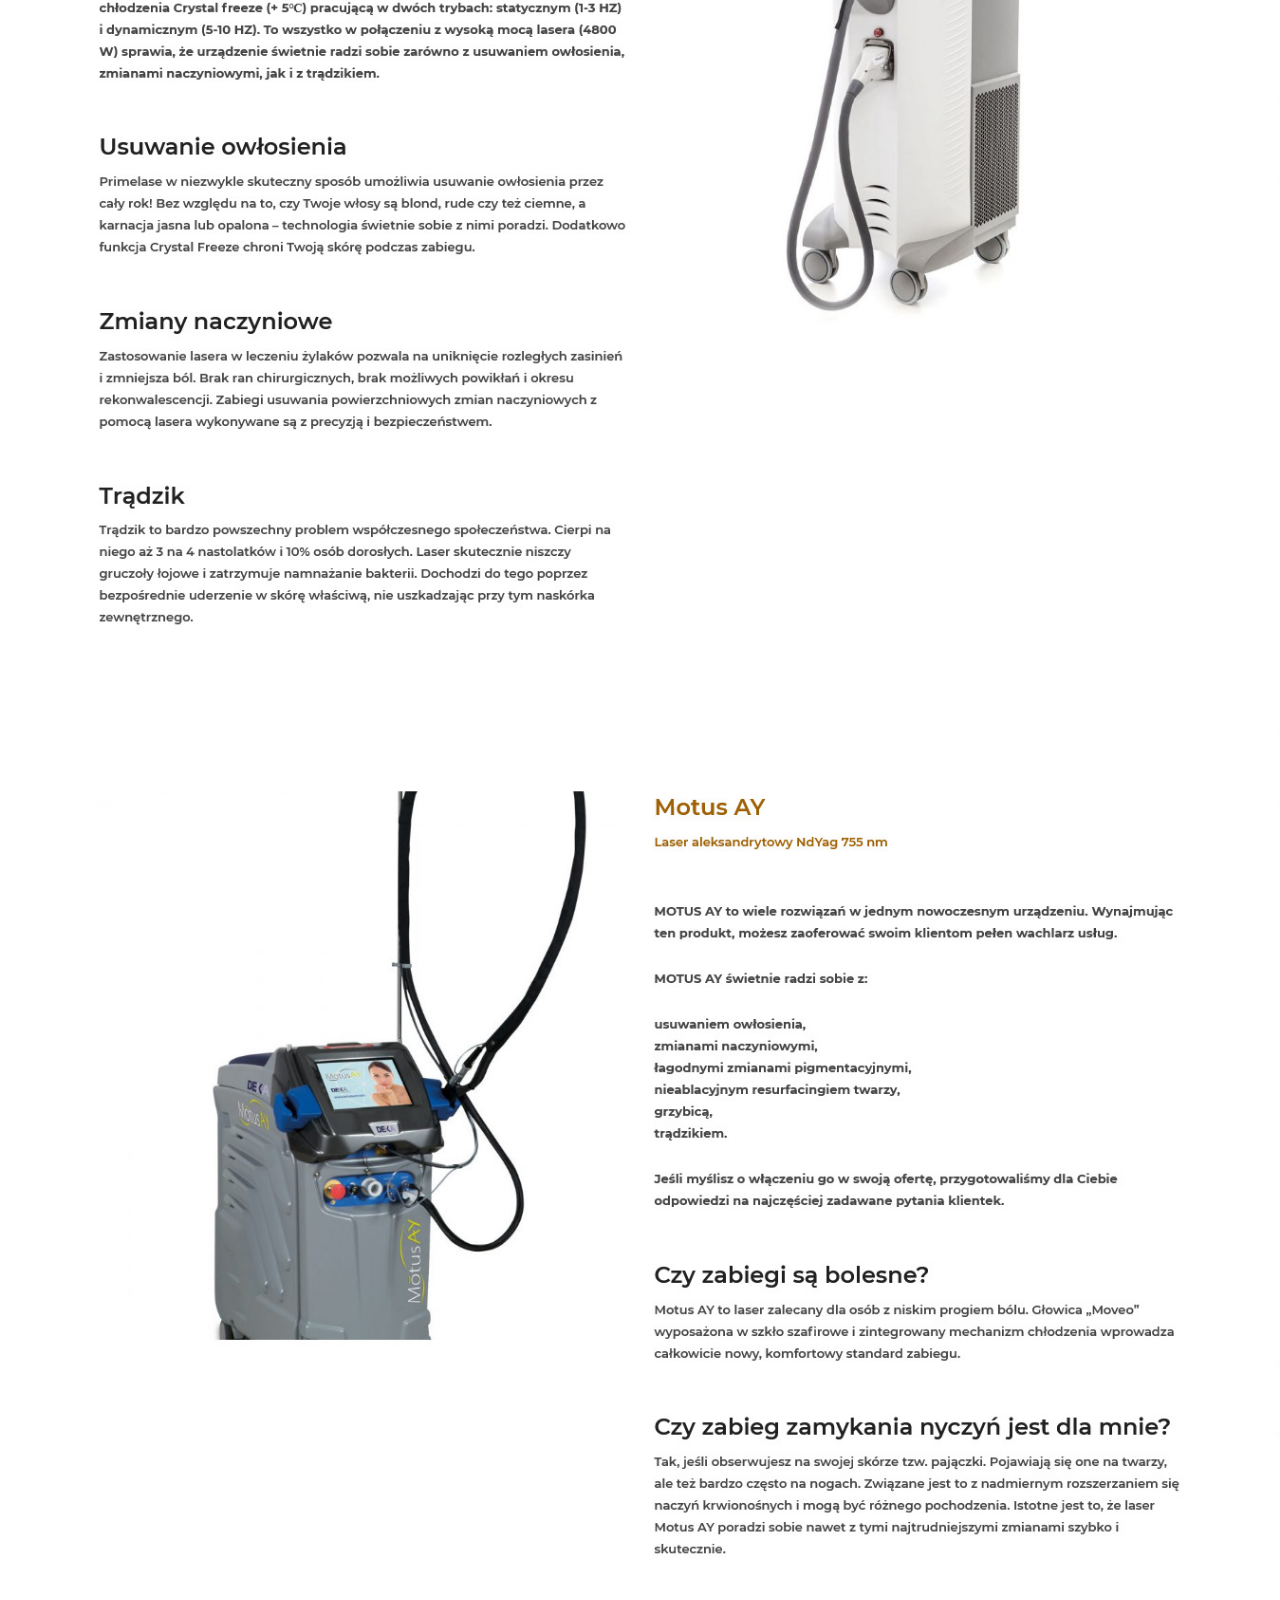
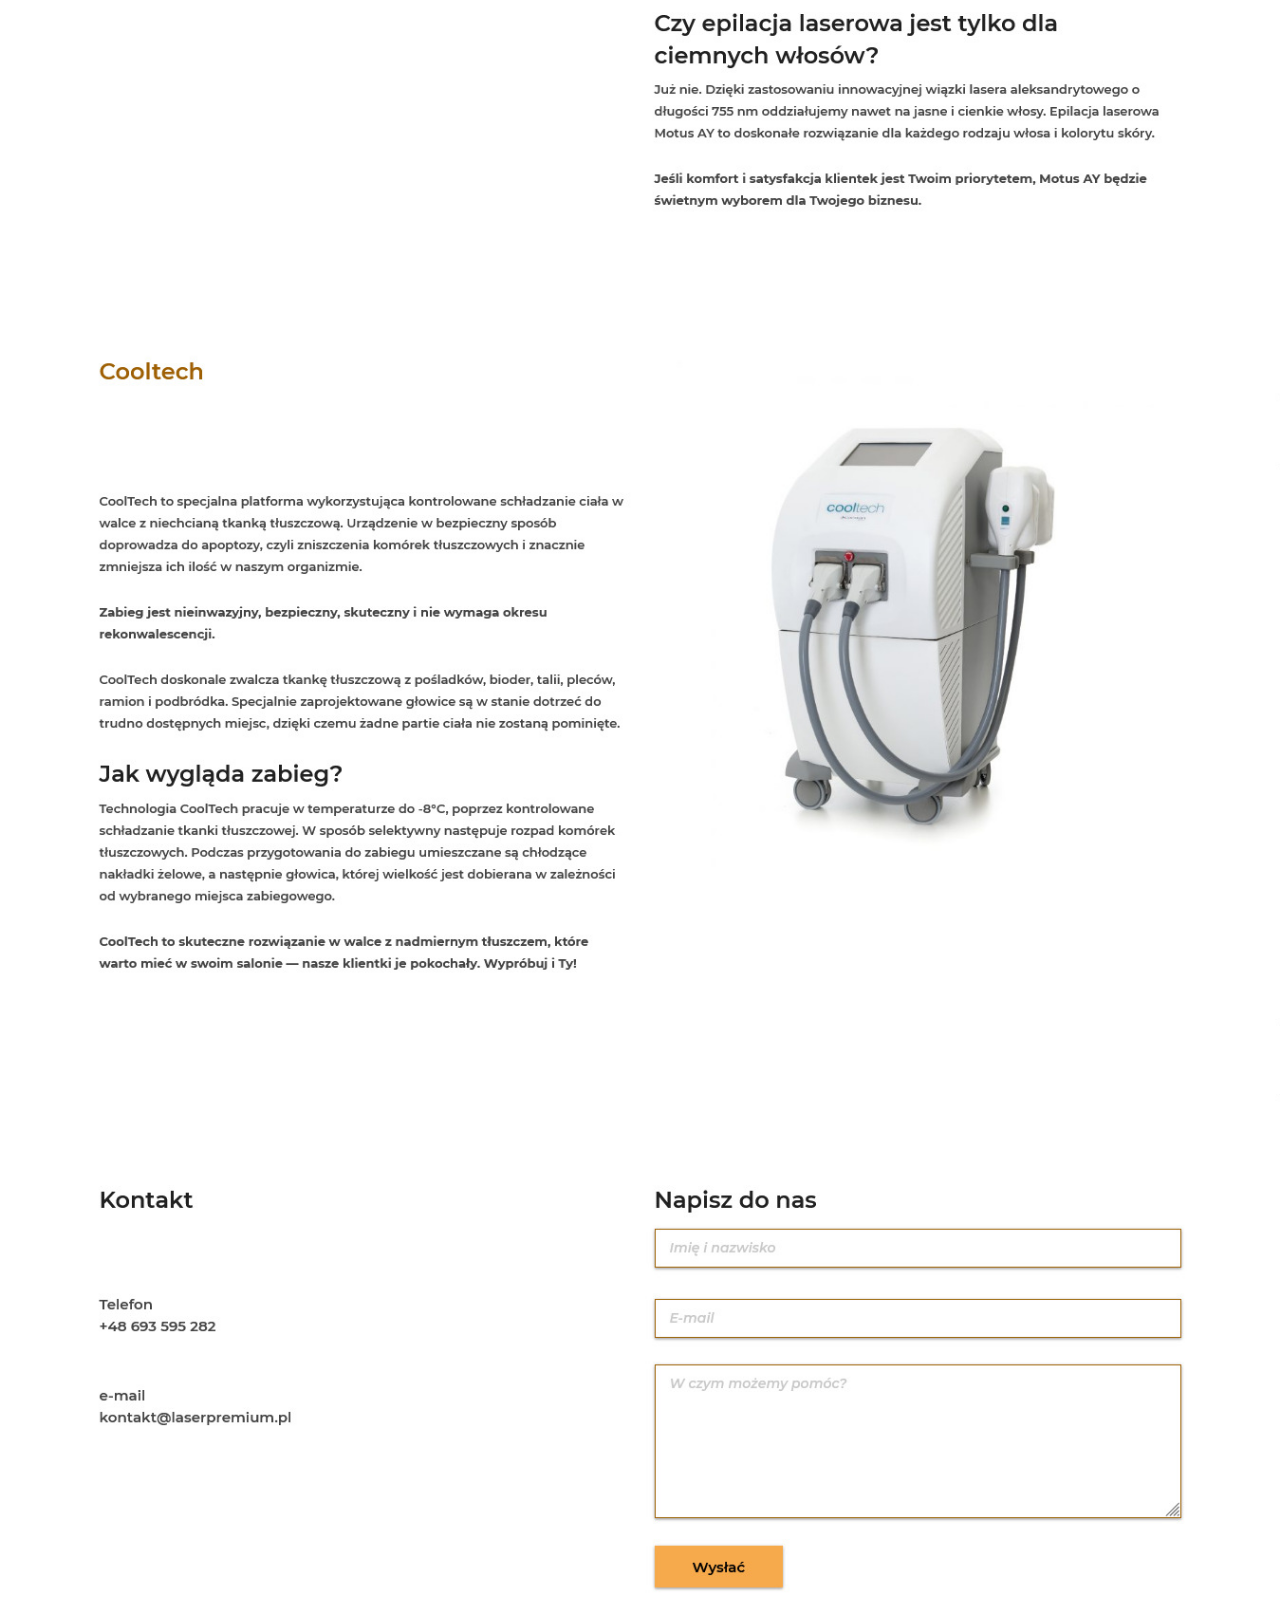
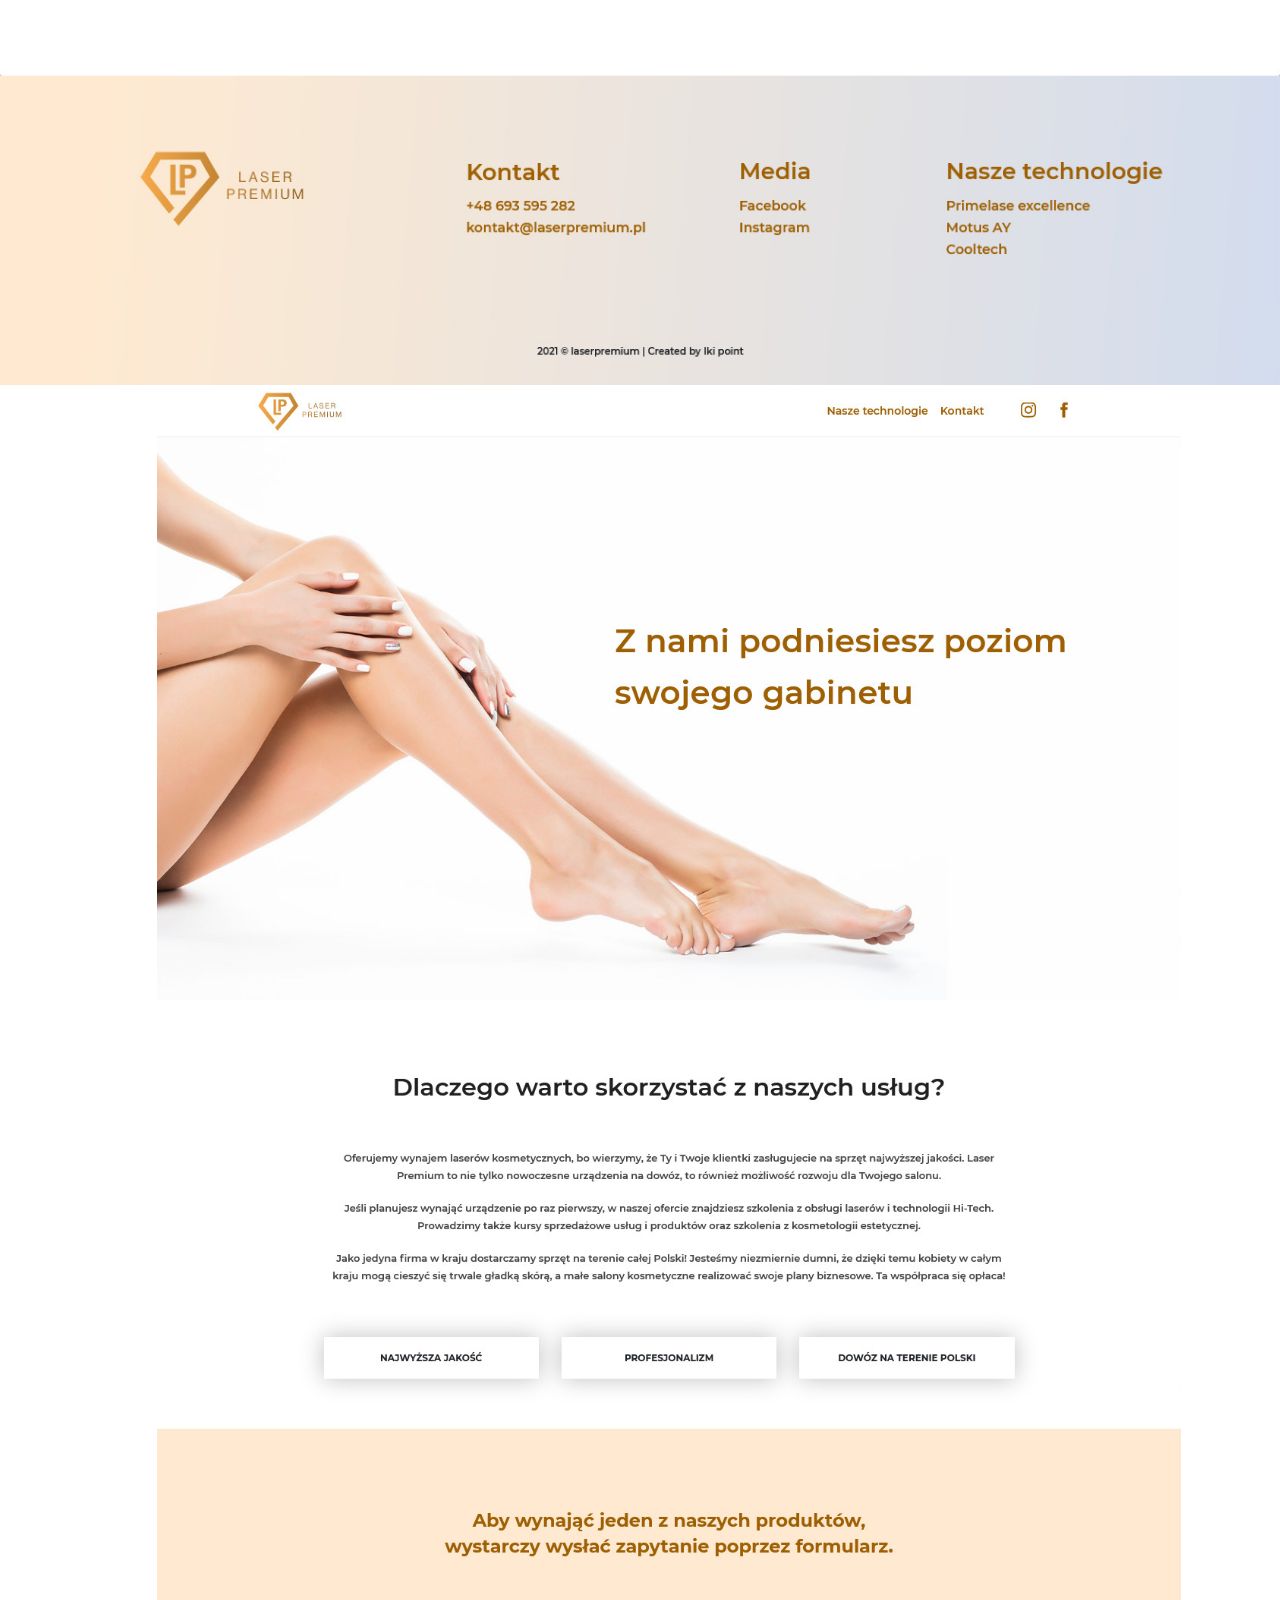
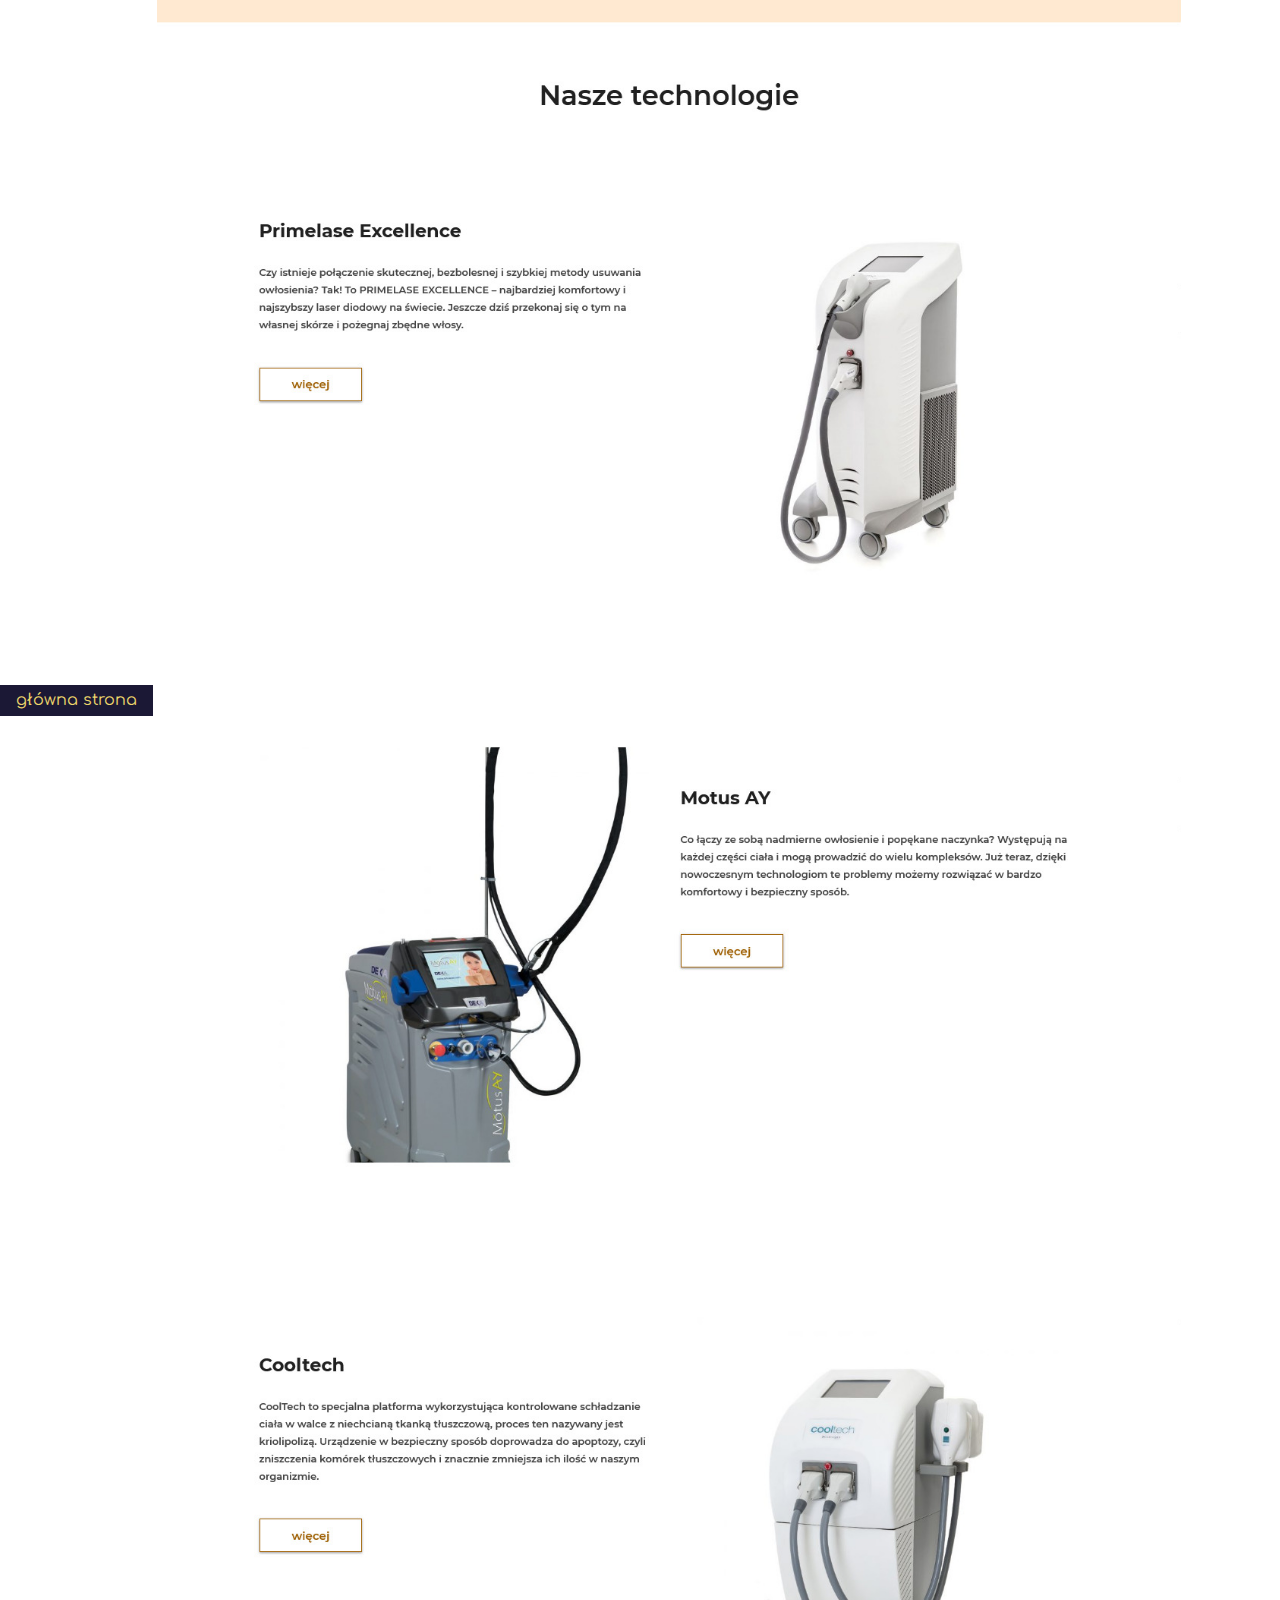
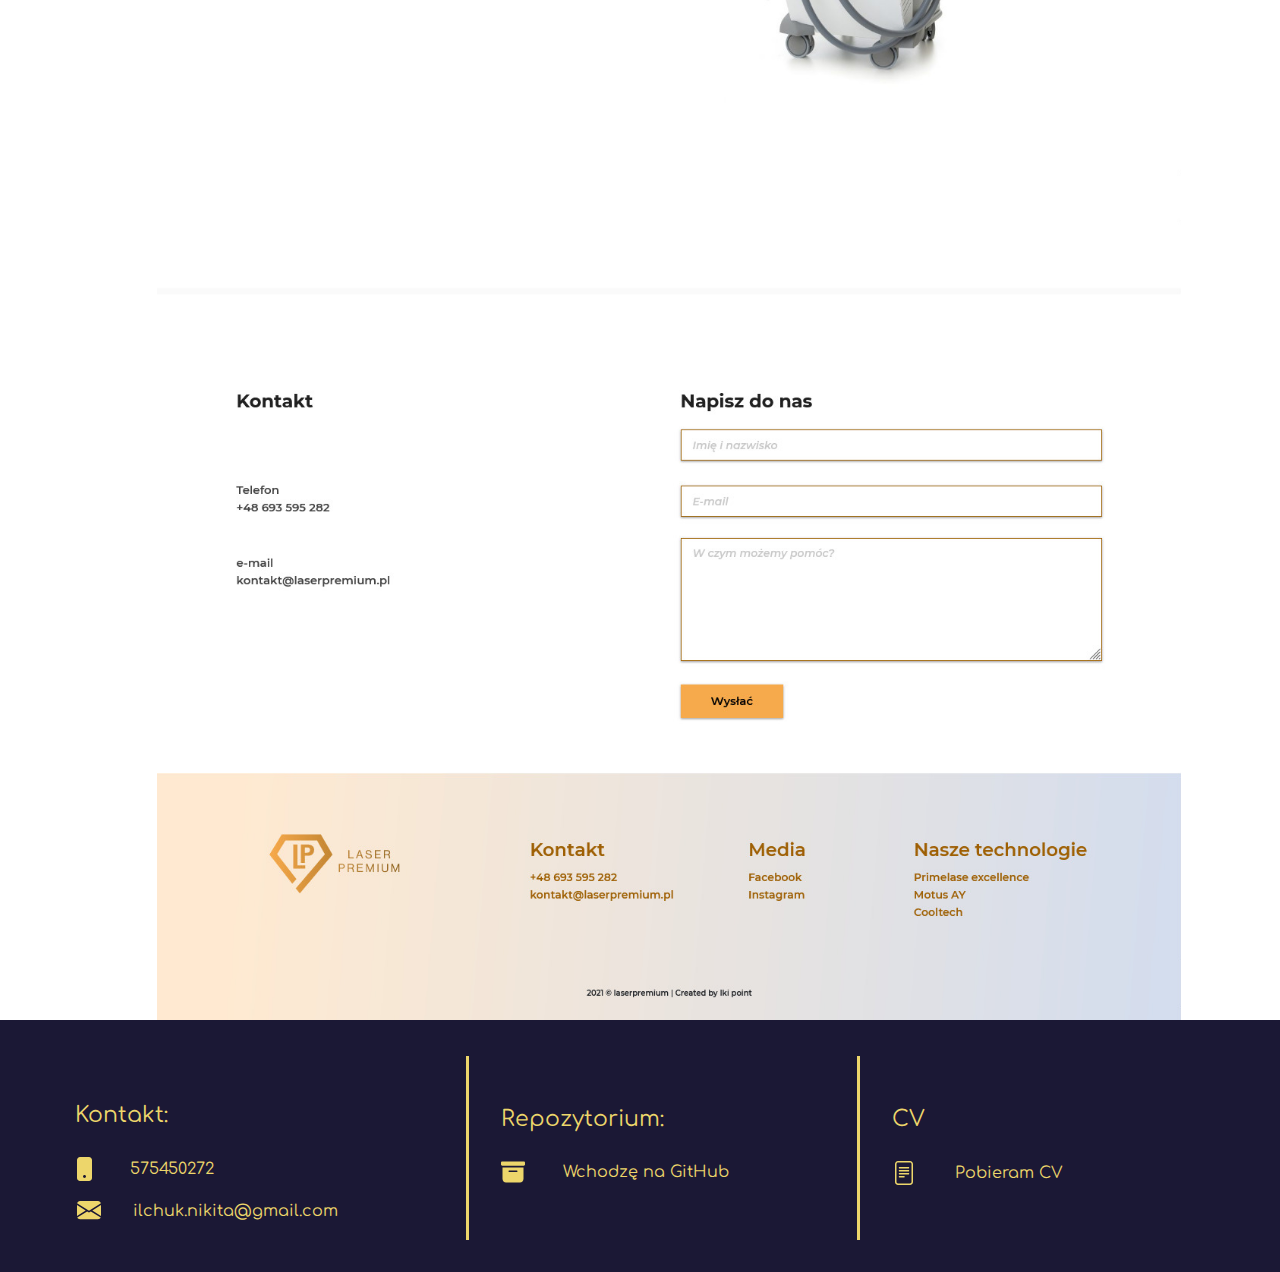
==== commit f6906139: "V0.9 add animation on first page, add news css and js files and sorting, fix another problem with re" ====
--- a/laserpremium.html
+++ b/laserpremium.html
@@ -37,8 +37,7 @@
 
         
             <div class="laser-title">
-            <span></span>
-            <h2>Laser Premium </h2>
+            <h2 style="padding-bottom: 0.2em;"><span>Laser Premium </span></h2>
             </div>
         <div class="laserpremium">
             <div class="detailed">
--- a/css/style.css
+++ b/css/style.css
@@ -84,29 +84,9 @@
     background: #EDD66B;
     color: #1b1835;
 }
-/* Testowa animacja
-.typing-demo {
-  width: 22ch;
-  animation: typing 2s steps(22), blink .5s step-end infinite alternate;
-  white-space: nowrap;
-  overflow: hidden;
-  border-right: 3px solid;
-  font-family: monospace;
-  font-size: 2em;
-}
-
-@keyframes typing {
-  from {
-    width: 0
-  }
-}
-    
-@keyframes blink {
-  50% {
-    border-color: transparent
-  }
-}
-*/
+ 
+
+
 .wrapper {
     height: 100vh;
     display: flex;
@@ -138,6 +118,14 @@
      padding-bottom: 0.4em;
      padding-left: 0.3em;
  }
+ .laser-title span {
+    background: #EDD66B;
+    z-index: -1;
+    height: 8%;
+    position: absolute;
+    display: flex;
+    align-items: end;
+}
  .name-skills li{
      margin: 2em;
  }
@@ -280,247 +268,4 @@
 }
 .contact a {
     font-family: 'Comfortaa', regular;
-}
-
-
-
-  
-@media only screen and (min-width:200px) and (max-width:1072px) {
-    .pos-photo {
-        text-align: -moz-right;
-    }
-    .mobile {
-        display: block;
-    }
-     .pc {
-         display: none;
-     }
-     .mobile-slider {
-         display: flex;
- margin: 2em;
-     }
-     .mobile-button {
-         background: #EDD66B;
-     border: 0;
-     }
-     .hero {
-         background: #1b1835;
-         padding-top: 3em;
-         padding-bottom: 6em; 
-         display: block;
-         }
-         .my_photo {
-             display: flex;
-             justify-content: center;
-             margin-top: 3em;
-         }
-         .my_photo img {
-             width: 80%;
-         }
-         .skills-title {
-             margin: 2em;
-         }
-         .table-skills {
-             display: block;
-         }
-     .about_me {
-         margin-left: 2em;
-         margin-right: 2em;
-         }
-     .name_marg {
-         margin-top: 2.4em;
-         display: flex;
-         flex-direction: column;
-         align-items: flex-end;
-         margin-right: 2.7em;
-         }
-     #projects img {
-         width: 70% !important; 
-     }
-     .certsec h3 {
-         padding: 1em 0 1em 1.3em;
-     }
-     .name-skills {
-         width: 95%;
-     }
-     .certsec h3 {
-         padding: 1em 0 0 0.9em;
-     }
-     .projecty h3 {
-         margin: 2em 0 1em 1.3em;
-     }
-     .nav-menu li a {
-         margin: 1em;
-     }
-     .laser-title {
-        margin: 4em 2em 2em 2em;
-     }
-     .detailed{
-         margin: 2em;
-     }
-     .link-laser {
-         display: block;
-         margin-bottom: 2em;
-         
-     }
-     
-     .laser-photo {
-         margin: 4em 2em 2em 2em;
-         text-align: right;
-     }
-     .laser-photo img {
-         width: 100% !important;
-         margin-top: 2em;
-     }
-     .laser-photo a{
-         margin: 1em;
-     }
-     .det-pos, .fun-pos {
-         margin: 2em;
-     }
-     .det-pos h5, .fun-pos h5 {
-        margin-left: 0.3em;
-     }
-     .technologi-pos {
-        margin: 2.2em 2.2em 3.2em 2.2em;
-     }
-     .technologi-pos div {
-         margin-bottom: 2em;
-     }
-     .pos-photo {
-         margin: 2em;
-     }
-     .opis p {
-         margin: 0;
-     }
-     .opis h5 {
-         margin-top: 1em;
-     }
-     .repos {
- border-top: 3px solid #EDD66B;
- margin-right: 10%;
- border-left: none;
-     }
-     .contact{
-         display: block;
-     }
- }
-  @media screen and (min-width: 200px) and (max-width: 500px){
-    .overlay a {font-size: 20px}
-    .overlay .closebtn {
-    font-size: 40px;
-    top: 15px;
-    right: 35px;
-    } 
-    .nav-menu {
-          display: none;
-      }
-      .pos-photo {
-        display: flex;
-        flex-direction: column;
-        justify-content: center;
-        align-items: center;
-      }
-      .overlay-content a {
-          color:#1b1835
-      }
-      .overlay {
-        width: 0;
-        position: fixed;
-        z-index: 1;
-        top: 0;
-        left: 0;
-        background-color: #EDD66B;
-        background-color: #EDD66B;
-        overflow-x: hidden;
-        transition: 0.5s;
-        padding-bottom: 2em;
-      }
-      
-      .overlay-content {
-        position: relative;
-        top: 25%;
-        width: 100%;
-        text-align: center;
-        margin-top: 8em;
-      }
-      .overlay-content li a{
-          margin:1em !important; 
-      }
-      .overlay a {
-        padding: 8px;
-        text-decoration: none;
-        font-size: 2em;
-        color: #1b1835;
-        display: block;
-        transition: 0.3s;
-      }
-      
-      .overlay a:hover, .overlay a:focus {
-        color: #f1f1f1;
-      }
-      
-      .overlay .closebtn {
-        position: absolute;
-        top: 20px;
-        right: 45px;
-        font-size: 60px;
-      }
-    
-  }
-  @media only screen and (min-width:500px){
-    .burger, .overlay {
-        display: none;
-    }
-}
-@media only screen and (min-width:1072px) and (max-width:1366px) {
-    .laser-title h2 {
-        padding-left: 0.2em;
-    }
-    .laser-title {
-        margin: 3.4em 0 0 3.4em;
-    }
-    .technologi-pos {
-        display: flex;
-        justify-content: space-between;
-        margin: 4.3em 4.3em 6em 4.3em;
-    }
-    .pos-photo {
-        display: flex;
-        justify-content: space-around;
-        margin: 2em;
-    }
-    .detailed-pos {
-        display: flex;
-        margin: 2em;
-    }
-    .det-pos, .fun-pos {
-        width: 100%;
-        margin: 2.3em;
-    }
-    .laser-photo a {
-        margin-bottom: 1.5em;
-    }
-    .laser-photo {
-        margin: 2em;
-        display: flex;
-    flex-direction: column;
-    align-items: end;
-    }
-    .laser-title span {
-        background: #EDD66B;
-    position: absolute;
-    z-index: -1;
-    height: 4%;
-    width: 30%;
-    top: 22%;
-    }
-    .laserpremium {
-    display: flex;
-    margin: 3.4em;  
-}
-.opis p {
-    line-height: 180%;
-    width: 34em;
-}
-}
+}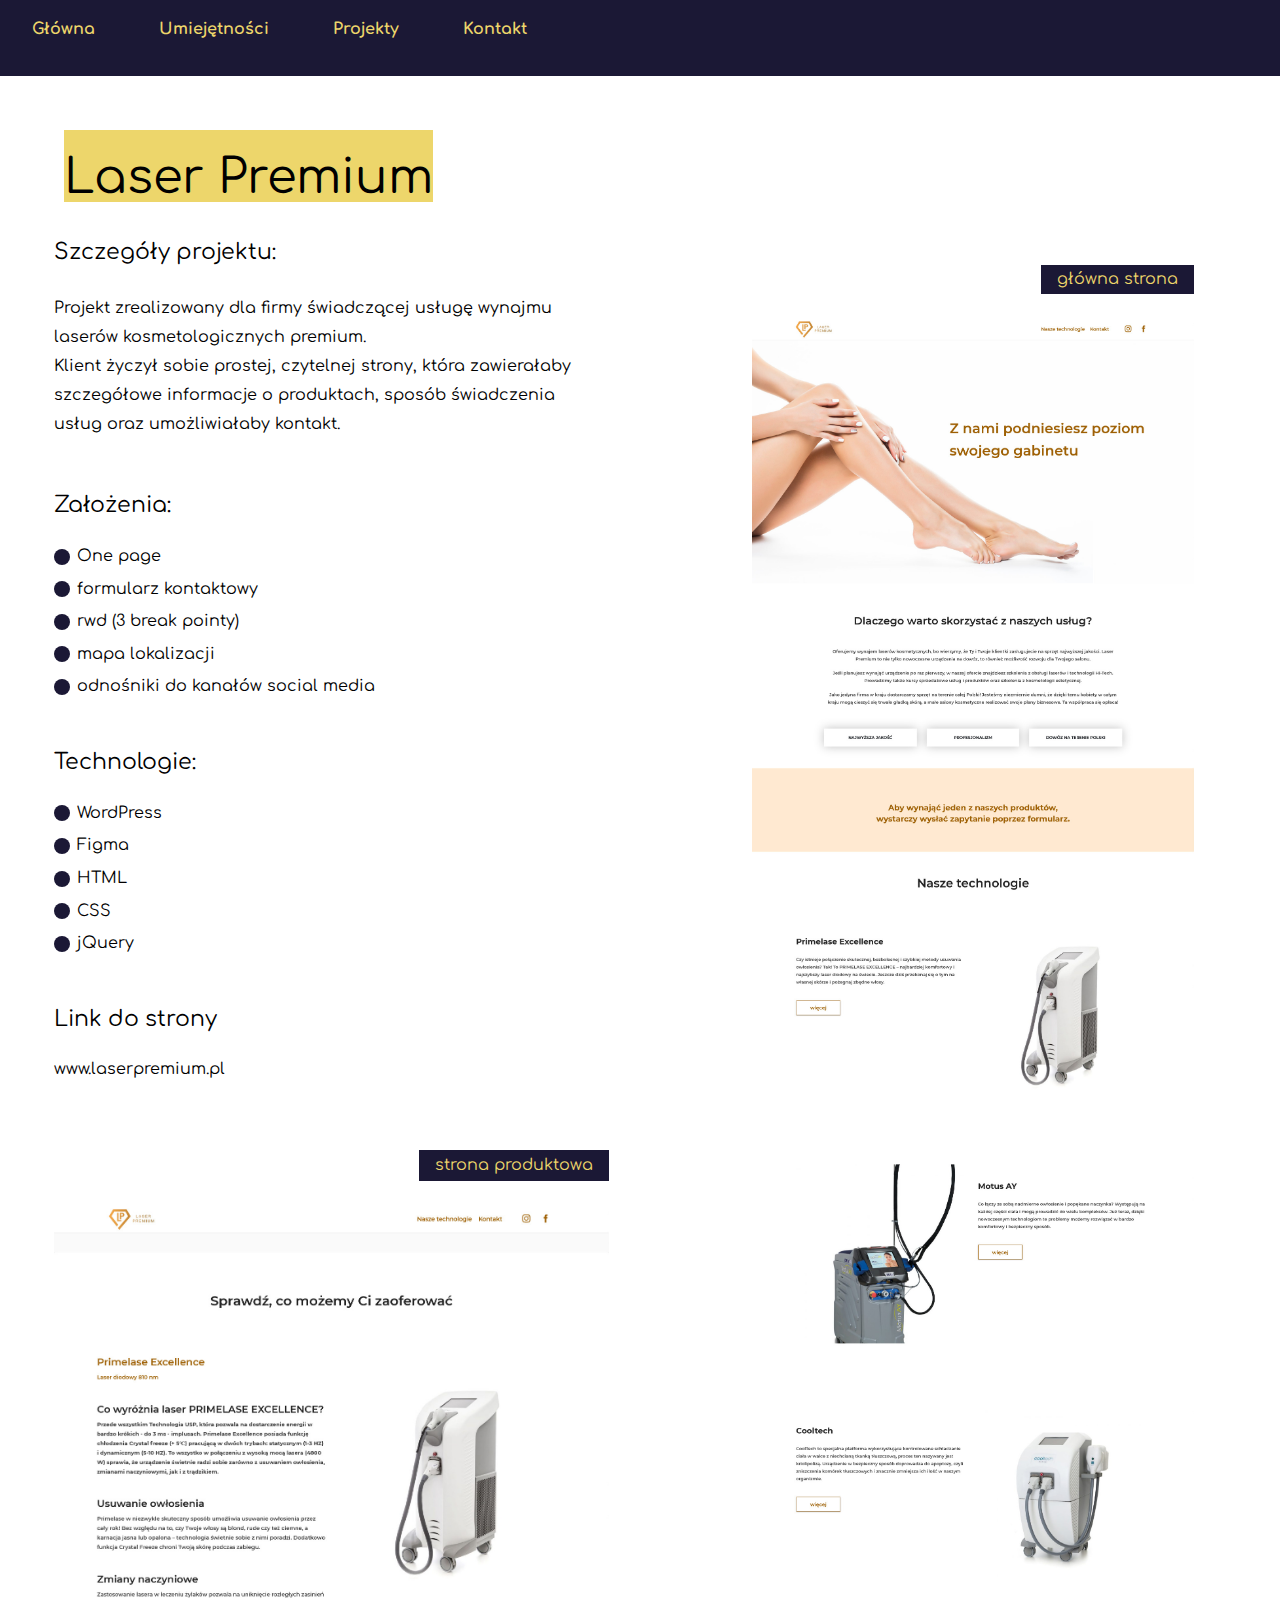
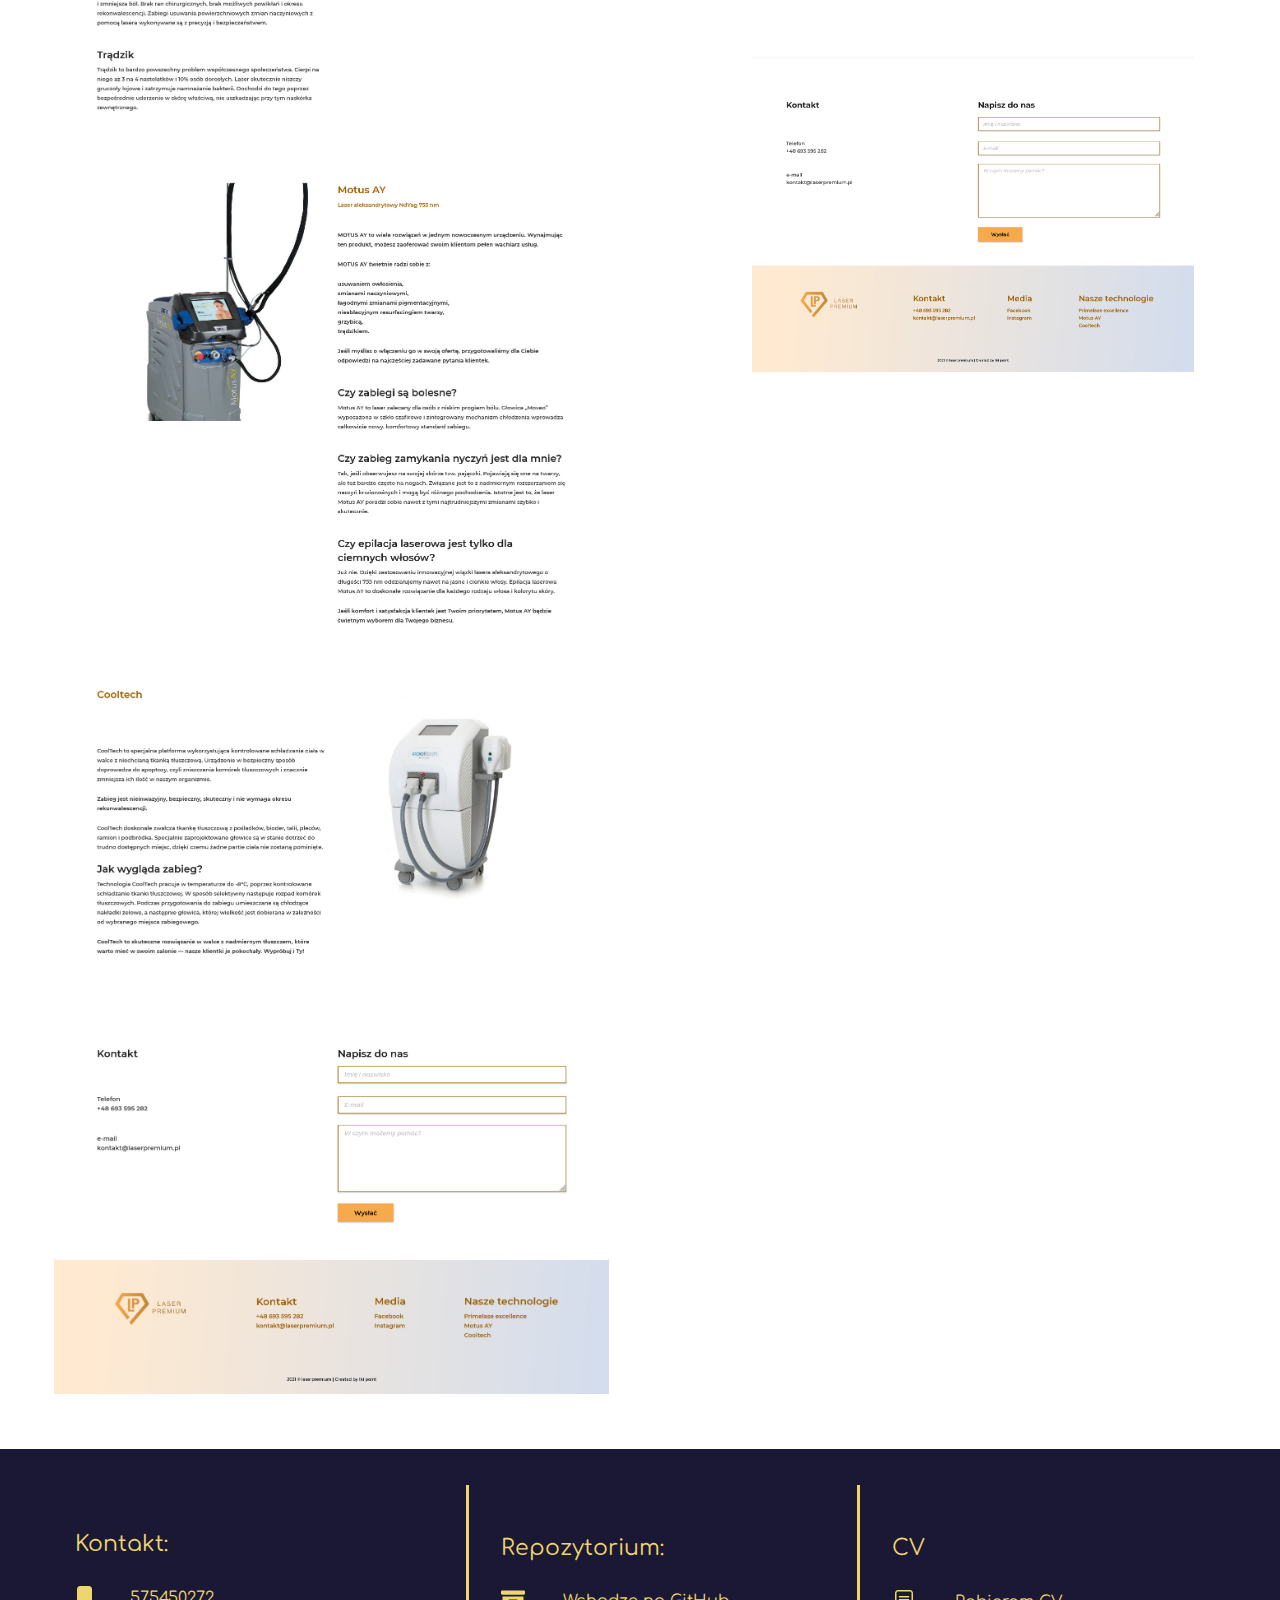
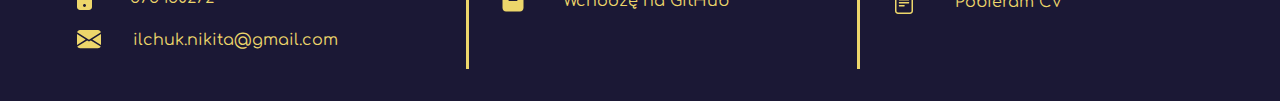
==== commit 976931f1: "V0.9.1 fix burger menu in laserpremium and pososedstvu and fix titles" ====
--- a/laserpremium.html
+++ b/laserpremium.html
@@ -6,6 +6,10 @@
         <title>Nikita</title>
         <link rel="stylesheet" href="css/reset.css">
         <link rel="stylesheet" href="css/style.css">
+        <link rel="stylesheet" href="css/min-width-500.css">
+        <link rel="stylesheet" href="css/min-width-200_and_max-width-500.css">
+        <link rel="stylesheet" href="css/min-width-200_and_max-width-1072.css">
+        <link rel="stylesheet" href="css/min-width-1072_and_max-width-1366.css">
         <link rel="stylesheet" href="css/slider.css">
         <script src="js/slider_certyfikat.js"></script>
         <link rel="stylesheet" href="css/skills_loader.css">
@@ -37,7 +41,7 @@
 
         
             <div class="laser-title">
-            <h2 style="padding-bottom: 0.2em;"><span>Laser Premium </span></h2>
+            <h2 style="padding-bottom:1em;"><span>Laser Premium </span></h2>
             </div>
         <div class="laserpremium">
             <div class="detailed">
--- a/css/min-width-500.css
+++ b/css/min-width-500.css
@@ -0,0 +1,5 @@
+  @media only screen and (min-width:500px){
+    .burger, .overlay {
+        display: none;
+    }
+}--- a/css/min-width-200_and_max-width-500.css
+++ b/css/min-width-200_and_max-width-500.css
@@ -0,0 +1,64 @@
+  @media screen and (min-width: 200px) and (max-width: 500px){
+    .overlay a {font-size: 20px}
+    .overlay .closebtn {
+    font-size: 40px;
+    top: 15px;
+    right: 35px;
+    } 
+    .nav-menu {
+          display: none;
+      }
+      .pos-photo {
+        display: flex;
+        flex-direction: column;
+        justify-content: center;
+        align-items: center;
+      }
+      .overlay-content a {
+          color:#1b1835
+      }
+      .overlay {
+        width: 0;
+        position: fixed;
+        z-index: 1;
+        top: 0;
+        left: 0;
+        background-color: #EDD66B;
+        background-color: #EDD66B;
+        overflow-x: hidden;
+        transition: 0.5s;
+        padding-bottom: 2em;
+        height: 100%;
+      }
+      
+      .overlay-content {
+        position: relative;
+        top: 25%;
+        width: 100%;
+        text-align: center;
+        margin-top: 2em;
+      }
+      .overlay-content li a{
+          margin:1em !important; 
+      }
+      .overlay a {
+        padding: 8px;
+        text-decoration: none;
+        font-size: 2em;
+        color: #1b1835;
+        display: block;
+        transition: 0.3s;
+      }
+      
+      .overlay a:hover, .overlay a:focus {
+        color: #f1f1f1;
+      }
+      
+      .overlay .closebtn {
+        position: absolute;
+        top: 20px;
+        right: 45px;
+        font-size: 60px;
+      }
+    
+  }--- a/css/min-width-200_and_max-width-1072.css
+++ b/css/min-width-200_and_max-width-1072.css
@@ -0,0 +1,123 @@
+@media only screen and (min-width:200px) and (max-width:1072px) {
+    .pos-photo {
+        text-align: -moz-right;
+    }
+    .mobile {
+        display: block;
+    }
+     .pc {
+         display: none;
+     }
+     .mobile-slider {
+         display: flex;
+ margin: 2em;
+     }
+     .mobile-button {
+         background: #EDD66B;
+     border: 0;
+     }
+     .blog-pos {
+        margin-top: 3em;
+     }
+     .hero {
+         background: #1b1835;
+         padding-top: 3em;
+         padding-bottom: 6em; 
+         display: block;
+         }
+         .my_photo {
+             display: flex;
+             justify-content: center;
+             margin-top: 3em;
+         }
+         .my_photo img {
+             width: 80%;
+         }
+         .skills-title {
+             margin: 2em;
+         }
+         .table-skills {
+             display: block;
+         }
+     .about_me {
+         margin-left: 2em;
+         margin-right: 2em;
+         }
+     .name_marg {
+         margin-top: 2.4em;
+         display: flex;
+         flex-direction: column;
+         align-items: flex-end;
+         margin-right: 2.7em;
+         }
+     #projects img {
+         width: 70% !important; 
+     }
+     .certsec h3 {
+         padding: 1em 0 1em 1.3em;
+     }
+     .name-skills {
+         width: 95%;
+     }
+     .certsec h3 {
+         padding: 1em 0 0 0.9em;
+     }
+     .projecty h3 {
+         margin: 2em 0 1em 1.3em;
+     }
+     .nav-menu li a {
+         margin: 1em;
+     }
+     .laser-title {
+        margin: 4em 2em 2em 2em;
+     }
+     .detailed{
+         margin: 2em;
+     }
+     .link-laser {
+         display: block;
+         margin-bottom: 2em;
+         
+     }
+     
+     .laser-photo {
+         margin: 4em 2em 2em 2em;
+         text-align: right;
+     }
+     .laser-photo img {
+         width: 100% !important;
+         margin-top: 2em;
+     }
+     .laser-photo a{
+         margin: 1em;
+     }
+     .det-pos, .fun-pos {
+         margin: 2em;
+     }
+     .det-pos h5, .fun-pos h5 {
+        margin-left: 0.3em;
+     }
+     .technologi-pos {
+        margin: 2.2em 2.2em 3.2em 2.2em;
+     }
+     .technologi-pos div {
+         margin-bottom: 2em;
+     }
+     .pos-photo {
+         margin: 2em;
+     }
+     .opis p {
+         margin: 0;
+     }
+     .opis h5 {
+         margin-top: 1em;
+     }
+     .repos {
+ border-top: 3px solid #EDD66B;
+ margin-right: 10%;
+ border-left: none;
+     }
+     .contact{
+         display: block;
+     }
+ }--- a/css/min-width-1072_and_max-width-1366.css
+++ b/css/min-width-1072_and_max-width-1366.css
@@ -0,0 +1,44 @@
+@media only screen and (min-width:1072px) and (max-width:1366px) {
+    .laser-title h2 {
+        padding-left: 0.2em;
+    }
+    .laser-title {
+        margin: 3.4em 0 0 3.4em;
+    }
+    .technologi-pos {
+        display: flex;
+        justify-content: space-between;
+        margin: 4.3em 4.3em 6em 4.3em;
+    }
+    .pos-photo {
+        display: flex;
+        justify-content: space-around;
+        margin: 2em;
+    }
+    .detailed-pos {
+        display: flex;
+        margin: 2em;
+    }
+    .det-pos, .fun-pos {
+        width: 100%;
+        margin: 2.3em;
+    }
+    .laser-photo a {
+        margin-bottom: 1.5em;
+    }
+    .laser-photo {
+        margin: 2em;
+        display: flex;
+    flex-direction: column;
+    align-items: end;
+    }
+    
+    .laserpremium {
+    display: flex;
+    margin: 3.4em;  
+}
+.opis p {
+    line-height: 180%;
+    width: 34em;
+}
+}